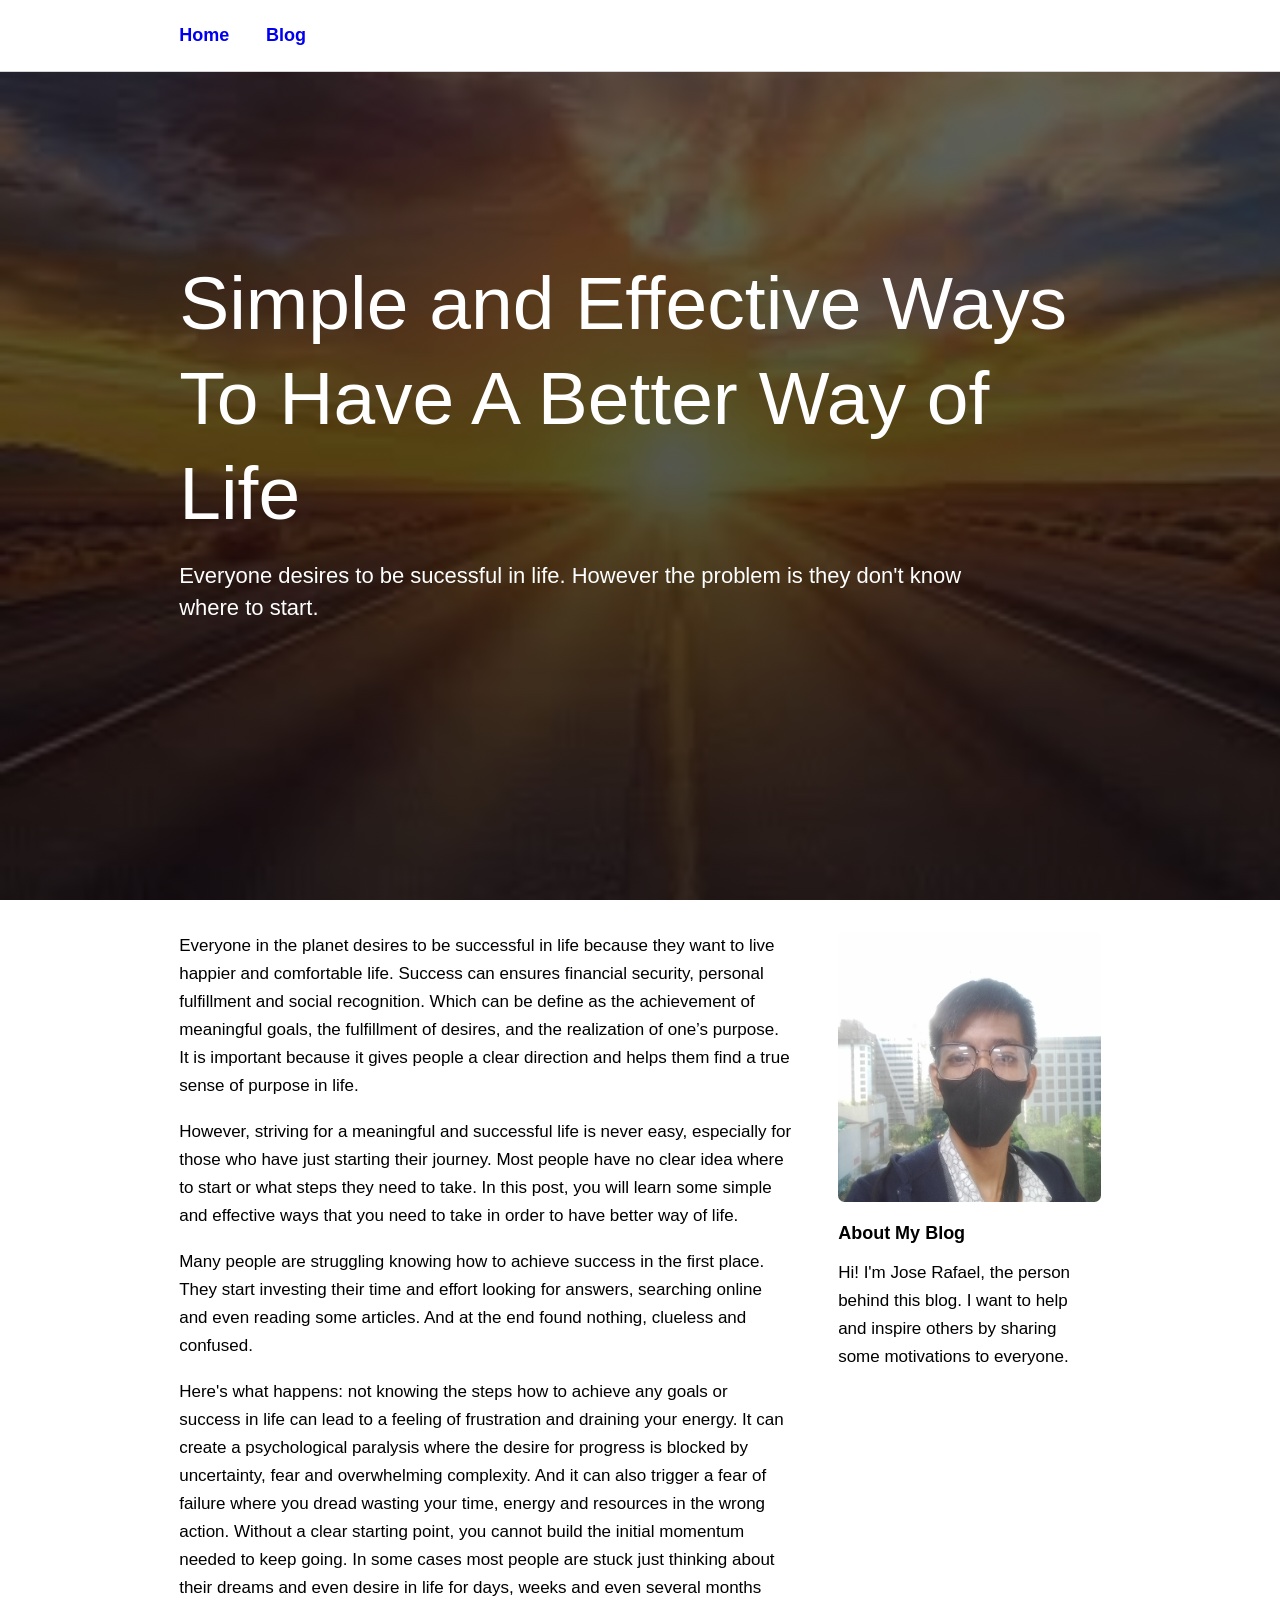
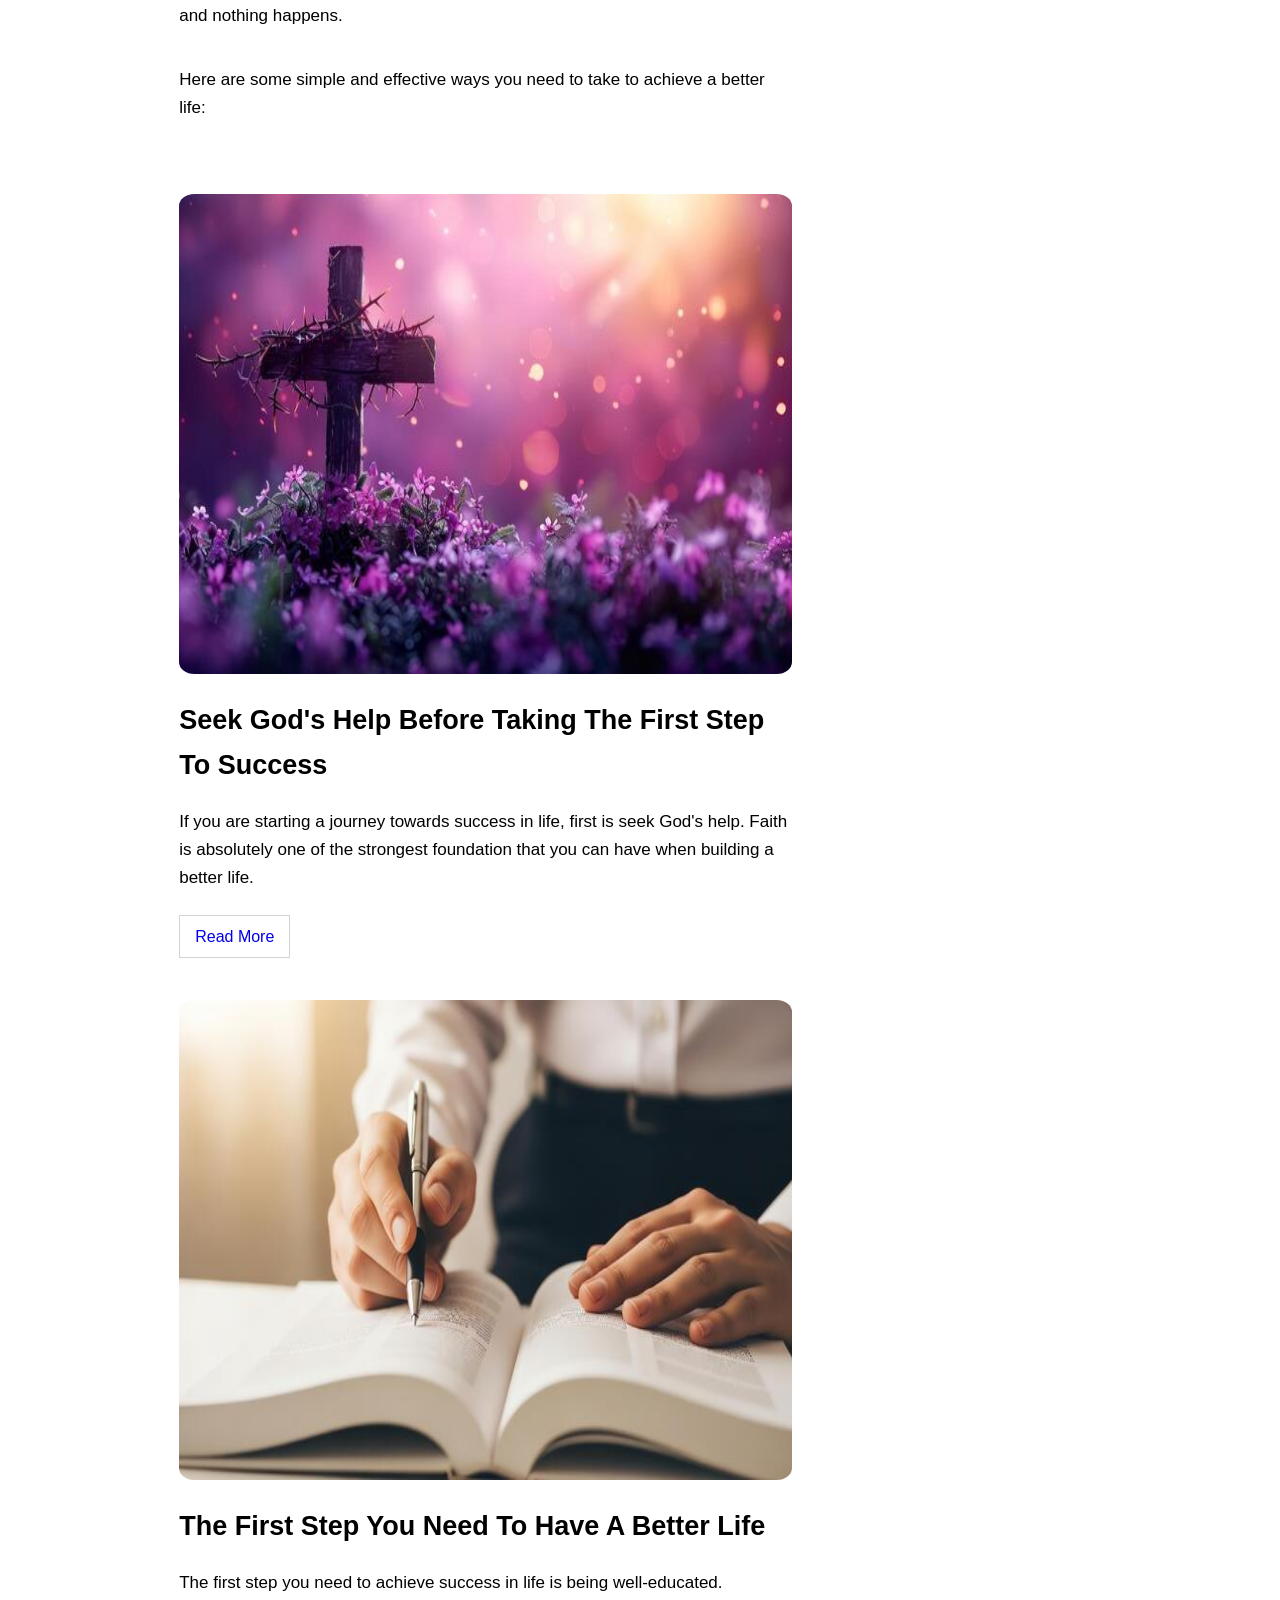
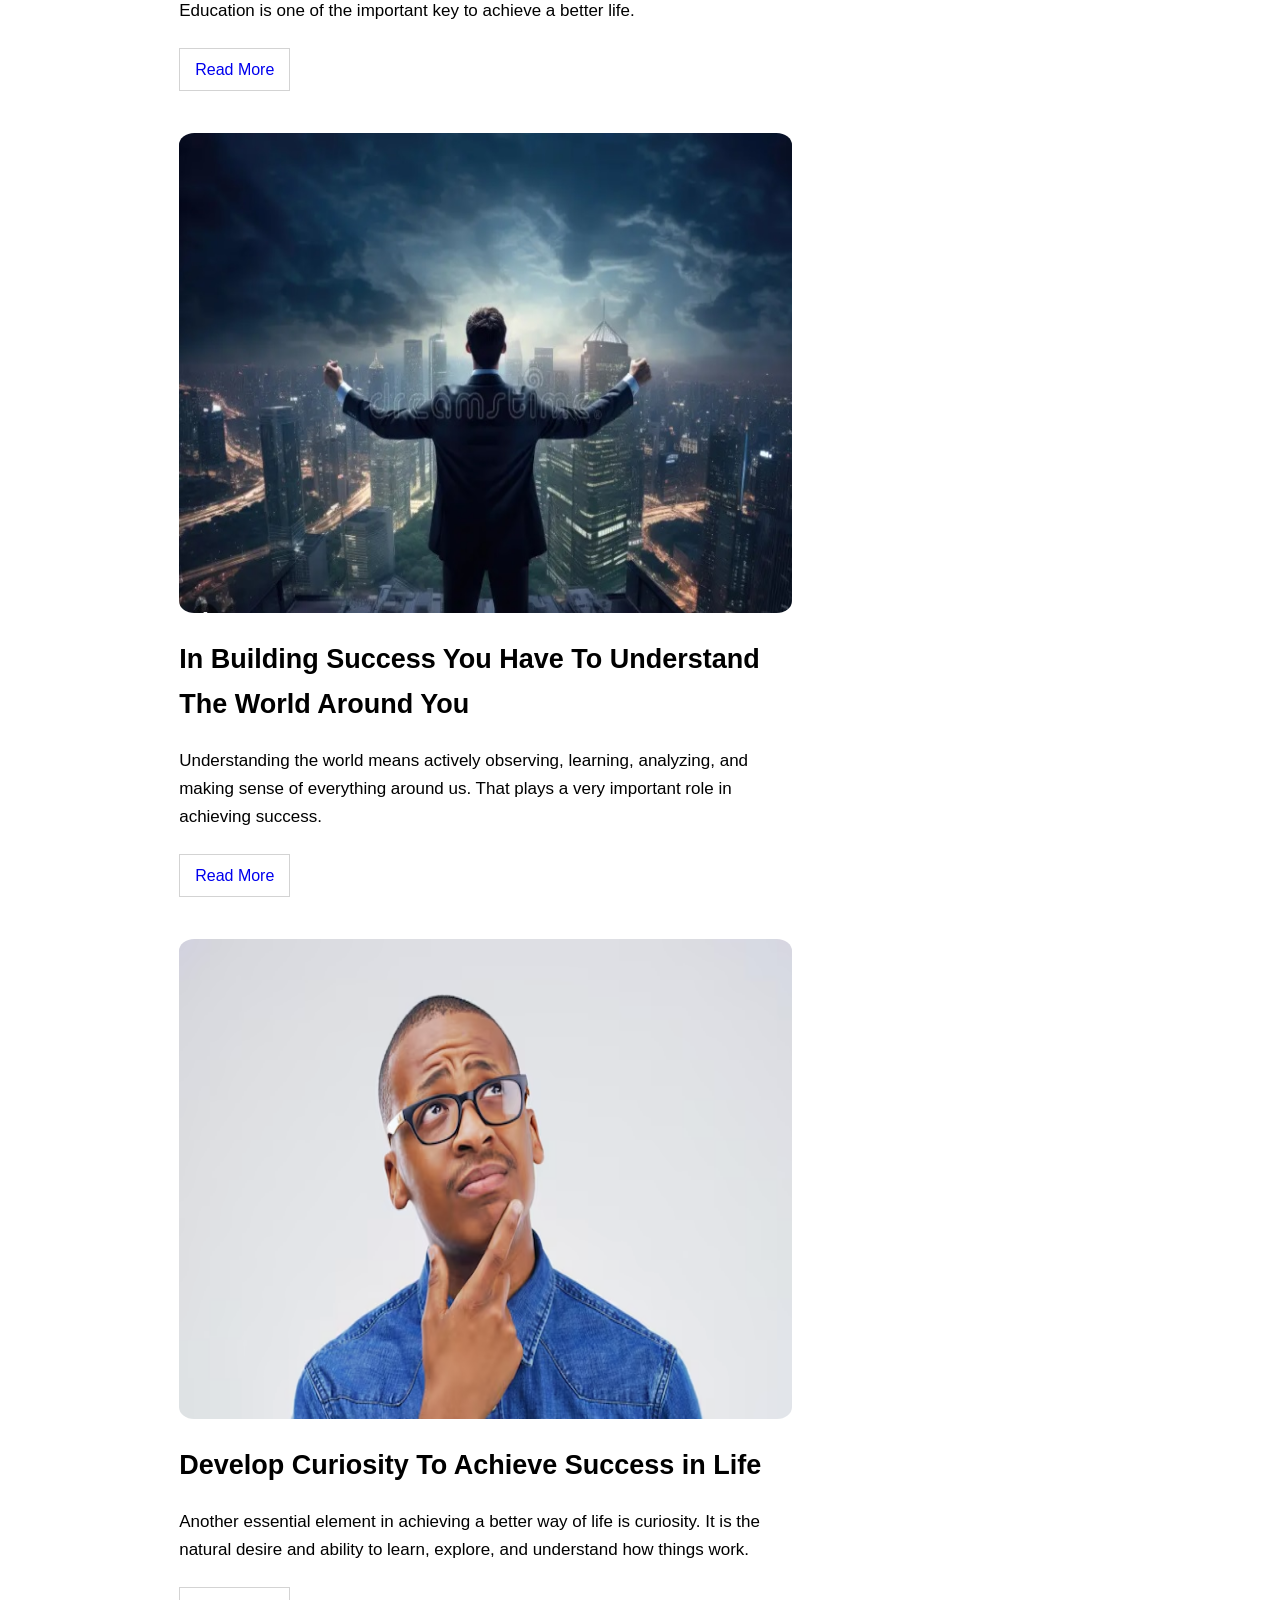
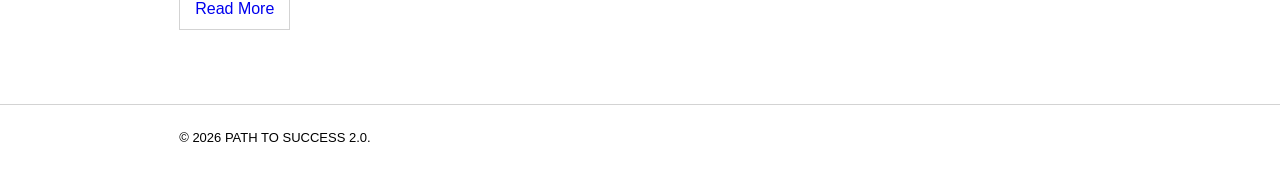
==== index.html @ b918f775 "Add files via upload" ====
<!DOCTYPE html>
<html>
<head>
	<meta charset="utf-8">
	<meta name="viewport" content="width=device-width, initial-scale=1">
	<title>Simple and Effective Ways To Have A Better Way of Life</title>
	<link rel="stylesheet" type="text/css" href="style1.css">
	<link rel="icon" type="image/x-icon" href="favicon.ico">
</head>
<body>
	<header id="home">
		<nav>
			<div class="topnav">
				<div class="nav-section">
					<a href="#home">Home</a>
					<a href="#blog">Blog</a>
				</div>
			</div>
		</nav>

		<div class="banner">
			<div class="main-headings">
				<div class="text-box">
					<h1>Simple and Effective Ways To Have A Better Way of Life</h1>
						<p>Everyone desires to be sucessful in life. However the problem is they don't know <br> where to start.</p>
				</div>
			</div>
		</div>
	</header>

	<div class="container-1">
		<div class="columns">
			<div class="main" id="blog">
				<p>Everyone in the planet desires to be successful in life because they want to live happier and comfortable life. Success can ensures financial security, personal fulfillment and social recognition. Which can be define as the achievement of meaningful goals, the fulfillment of desires, and the realization of one’s purpose. It is important because it gives people a clear direction and helps them find a true sense of purpose in life.</p>

				<br>

				<p>However, striving for a meaningful and successful life is never easy, especially for those who have just starting their journey. Most people have no clear idea where to start or what steps they need to take. In this post, you will learn some simple and effective ways that you need to take in order to have better way of life.</p>

				<br>

				<p>Many people are struggling knowing how to achieve success in the first place. They start investing their time and effort looking for answers, searching online and even reading some articles. And at the end found nothing, clueless and confused.</p>

				<br>

				<p>Here's what happens: not knowing the steps how to achieve any goals or success in life can lead to a feeling of frustration and draining your energy. It can create a psychological paralysis where the desire for progress is blocked by uncertainty, fear and overwhelming complexity. And it can also trigger a fear of failure where you dread wasting your time, energy and resources in the wrong action. Without a clear starting point, you cannot build the initial momentum needed to keep going. In some cases most people are stuck just thinking about their dreams and even desire in life for days, weeks and even several months and nothing happens.</p><br>

				<br>

				<p>Here are some simple and effective ways you need to take to achieve a better life:</p>

					<br><br><br><br>

				<img src="faith7.png" id="seek-gods-help-before-taking-the-first-step-to-success">
					<h2>Seek God's Help Before Taking The First Step To Success</h2>
						<p>If you are starting a journey towards success in life, first is seek God's help. Faith is absolutely one of the strongest foundation that you can have when building a better life.</p><br><br>
							<a href="seek-gods-help-before-taking-the-first-step-to-success.html" target="_blank">Read More</a>

						<br><br><br><br>

				<img src="student-studying.jpg" id="the-first-step-you-need-to-have-a-better-life">
					<h2>The First Step You Need To Have A Better Life</h2>	
						<p>The first step you need to achieve success in life is being well-educated. Education is one of the important key to achieve a better life.</p><br><br>
							<a href="the-first-step-you-need-to-have-a-better-life.html" target="_blank">Read More</a>

						<br><br><br><br>

				<img src="successful-man-looking-at-the-city.jpg" id="in-building-success-you-have-to-understand-the-world-around-you">
					<h2>In Building Success You Have To Understand The World Around You</h2>	
						<p>Understanding the world means actively observing, learning, analyzing, and making sense of everything around us. That plays a very important role in achieving success.</p><br><br>
							<a href="in-building-success-you-have-to-understand-the-world-around-you.html" target="_blank">Read More</a>

						<br><br><br><br>

				<img src="curious-man1.png" id="develop-curiosity-to-achieve-success-in-life">
					<h2>Develop Curiosity To Achieve Success in Life</h2>	
						<p>Another essential element in achieving a better way of life is curiosity. It is the natural desire and ability to learn, explore, and understand how things work.</p><br><br>
							<a href="develop-curiosity-to-achieve-success-in-life.html" target="_blank">Read More</a>

						<br><br><br><br>
			</div>

			<div class="aside">
				<img src="myphoto.jpg">
					<h2>About My Blog</h2>
						<p>Hi! I'm Jose Rafael, the person behind this blog. I want to help and inspire others by sharing some motivations to everyone.</p>
			</div>
		</div>
	</div>

	<footer>
		<div class="copyrights">
			<div class="text-box">
				<p><p>&copy; 2026 PATH TO SUCCESS 2.0.</p></p>
			</div>
		</div>
	</footer>
</body>
</html>
---- style1.css ----
*{
	margin: 0;
	padding: 0;
	box-sizing: border-box;
	font-family: Arial, Helvetica, sans-serif;
}




#home{
	height: 100vh;
	background-image: linear-gradient(rgba(4, 9, 15, 0.6), rgba(4, 9, 15, 0.75)), url(road-to-success.jpg);
	background-repeat: no-repeat;
	background-size: cover;
}
#home nav{
	padding: 25px 0px;
	border-bottom: 1px solid lightgray;
	background-color: #ffffff;
} 
#home nav .topnav{
	margin: 0px 10%;
}
#home nav .topnav .nav-section{
	padding: 0px 5%;
}
#home nav .topnav .nav-section a{
	font-weight: 600;
	margin-right: 3.5%;
	font-size: 18px;
	text-decoration: none;
}


#home .banner{
	margin: 0px 10%;
}
#home .banner .main-headings{
	padding: 0px 5%;
}
#home .banner .main-headings .text-box{
	margin-top: 20%;
}
#home .banner .main-headings .text-box h1{
	font-size: 75px;
	font-weight: 500;
	line-height: 95px;
	color: #ffffff;
}
#home .banner .main-headings .text-box p{
	color: #ffffff;
	font-size: 22px;
	margin-top: 2%;
	line-height: 32px;
}





.container-1{
	margin: 2.5% 10%;
}
.container-1 .columns{
	padding: 0px 5%;
	display: flex;
}
.container-1 .columns .main{
	width: 70%;
}
.container-1 .columns .main img{
	width: 100%;
	height: 480px;
	border-radius: 2.5%;
}
.container-1 .columns .main h2{
	font-size: 27px;
	margin: 20px 0px;
	line-height: 45px;
}
.container-1 .columns .main p{
	font-size: 17px;
	line-height: 28px;
}
.container-1 .columns .main a{
	padding: 12px 15px;
	border: 1px solid lightgray;
	text-decoration: none;
}


.container-1 .columns .aside{
	width: 30%;
	margin-left: 5%;
}
.container-1 .columns .aside img{
	width: 100%;
	height: 270px;
	border-radius: 2.5%;
}
.container-1 .columns .aside h2{
	font-size: 18px;
	margin-top: 17px;
}
.container-1 .columns .aside p{
	font-size: 17px;
	line-height: 28px;
	margin: 15px 0px;
}





footer{
	padding: 25px 0px;
	border-top: 1px solid lightgray;
}
footer .copyrights{
	margin: 0px 10%;
}
footer .copyrights .text-box{
	padding: 0px 5%;
}
footer .copyrights .text-box p{
	font-size: 13px;
}







/* For mobile device with a screen of 360px and 430px */
@media screen and (min-width: 360px) and (max-width: 430px){
	#home{
		background-position: center;
	}
	#home nav{
		padding: 20px 0px;
	} 
	#home nav .topnav{
		margin: 0px 5%;
	}
	#home nav .topnav .nav-section{
		padding: 0px 0%;
	}
	#home nav .topnav .nav-section a{
		margin-right: 7%;
		font-size: 2vh;
	}



	#home .banner{
		margin: 0px 5%;
	}
	#home .banner .main-headings{
		padding: 0px 0%;
	}
	#home .banner .main-headings .text-box{
		margin-top: 30%;
		text-align: center;
	}
	#home .banner .main-headings .text-box h1{
		font-size: 5.75vh;
		line-height: 50px;
	}
	#home .banner .main-headings .text-box p{
		font-size: 2.5vh;
		margin-top: 4%;
	}
	#home .banner .main-headings .text-box p br{
		display: none;
	}
	.container-1 .columns .main a{
		padding: 12px 15px;
		text-decoration: none;
		font-size: 1.9vh;
	}






	.container-1{
		margin: 10% 5%;
	}
	.container-1 .columns{
		padding: 0px 0%;
		flex-direction: column;
	}
	.container-1 .columns .main{
		width: 100%;
	}
	.container-1 .columns .main img{
		height: 250px;
	}
	.container-1 .columns .main h2{
		font-size: 23px;
		margin: 10px 0px;
		line-height: 35px;
	}
	.container-1 .columns .main p{
		font-size: 15px;
		line-height: 25px;
	}


	.container-1 .columns .aside{
		width: 100%;
		margin-left: 0%;
		padding: 10% 0%;
	}
	.container-1 .columns .aside img{
		width: 50%;
		height: 150px;
		border-radius: 50%;
		display: block;
		margin: 0px auto;
	}
	.container-1 .columns .aside h2{
		font-size: 16px;
		text-align: center;
	}
	.container-1 .columns .aside p{
		font-size: 15px;
		line-height: 25px;
		text-align: center;
	}

	footer{
		padding: 25px 0px;
	}
	footer .copyrights{
		margin: 0px 5%;
	}
	footer .copyrights .text-box{
		padding: 0px 0%;
	}
	footer .copyrights .text-box p{
		font-size: 1.5vh;
	}
}


/* For mobile device with a screen of 375px */
@media screen and (min-width: 375px) and (max-width: 430px){
	#home nav .topnav .nav-section a{
		font-size: 1.75;
		margin-right: 8%;
	}


	#home .banner .main-headings .text-box h1{
		font-size: 5.90vh;
		line-height: 60px;
	}
}


/* For mobile device with a screen of 390px */
@media screen and (min-width: 390px) and (max-width: 430px){
	#home nav .topnav .nav-section a{
		font-size: 1.5vh;
		margin-right: 8%;
	}


	#home .banner .main-headings .text-box h1{
		font-size: 5.90vh;
		line-height: 65px;
	}
}



/* For mobile device with a screen of 400px */
@media screen and (min-width: 400px) and (max-width: 430px){
	#home nav .topnav .nav-section a{
		margin-right: 8%;
		font-size: 1.7vh;
	}

	#home .banner .main-headings .text-box h1{
		font-size: 5.90vh;
		line-height: 65px;
	}
}
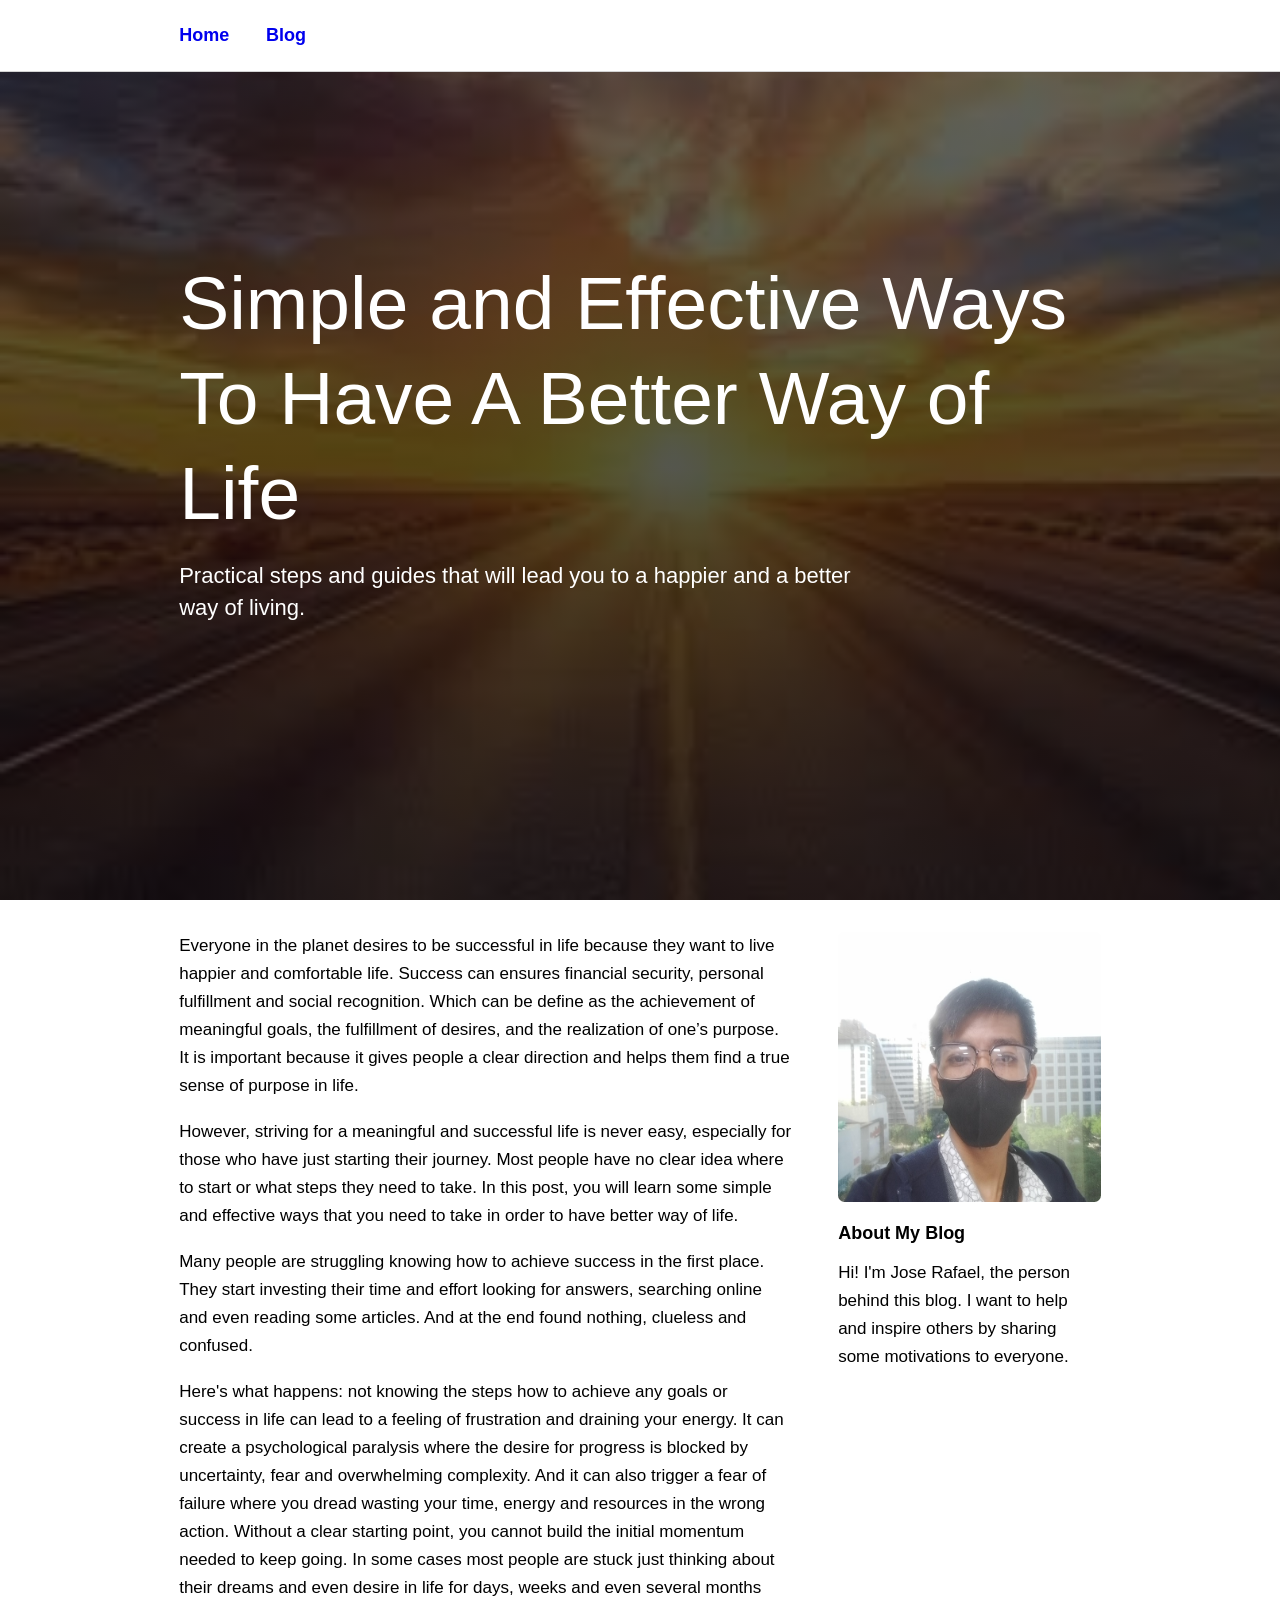
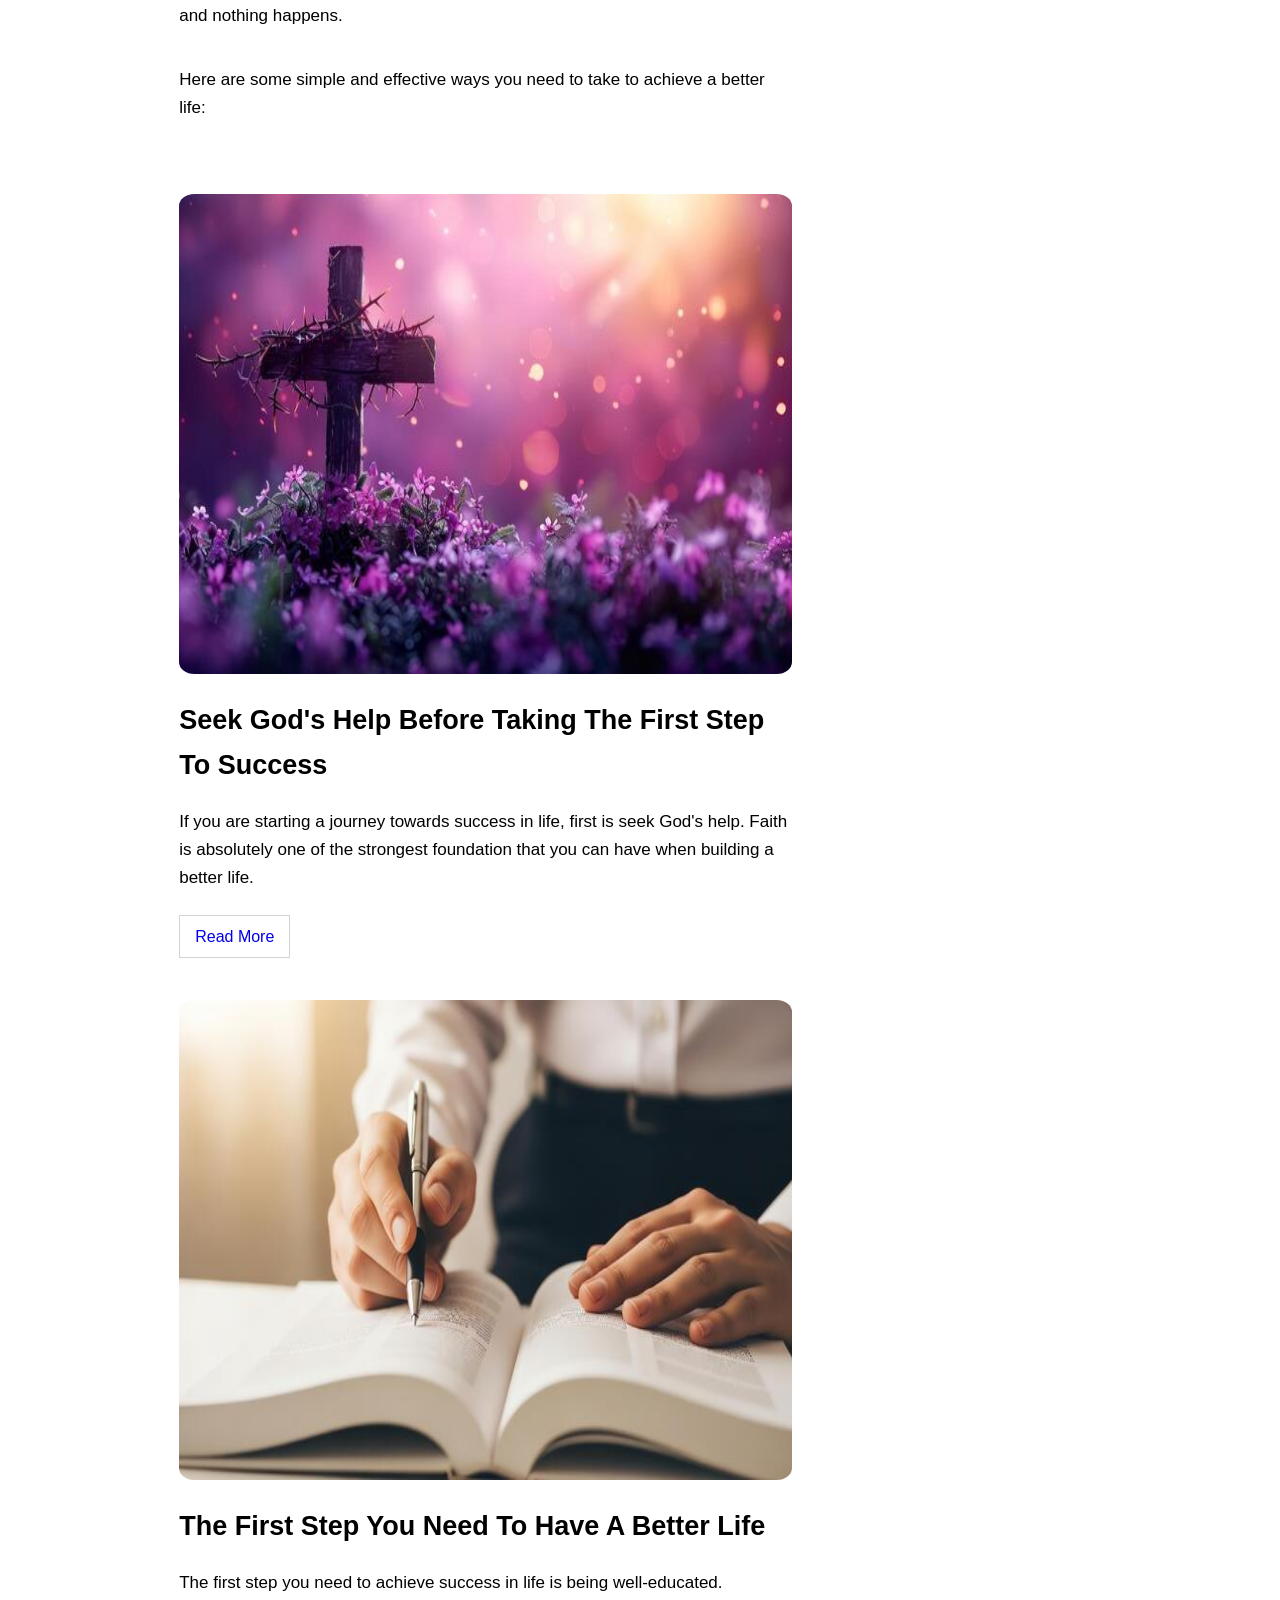
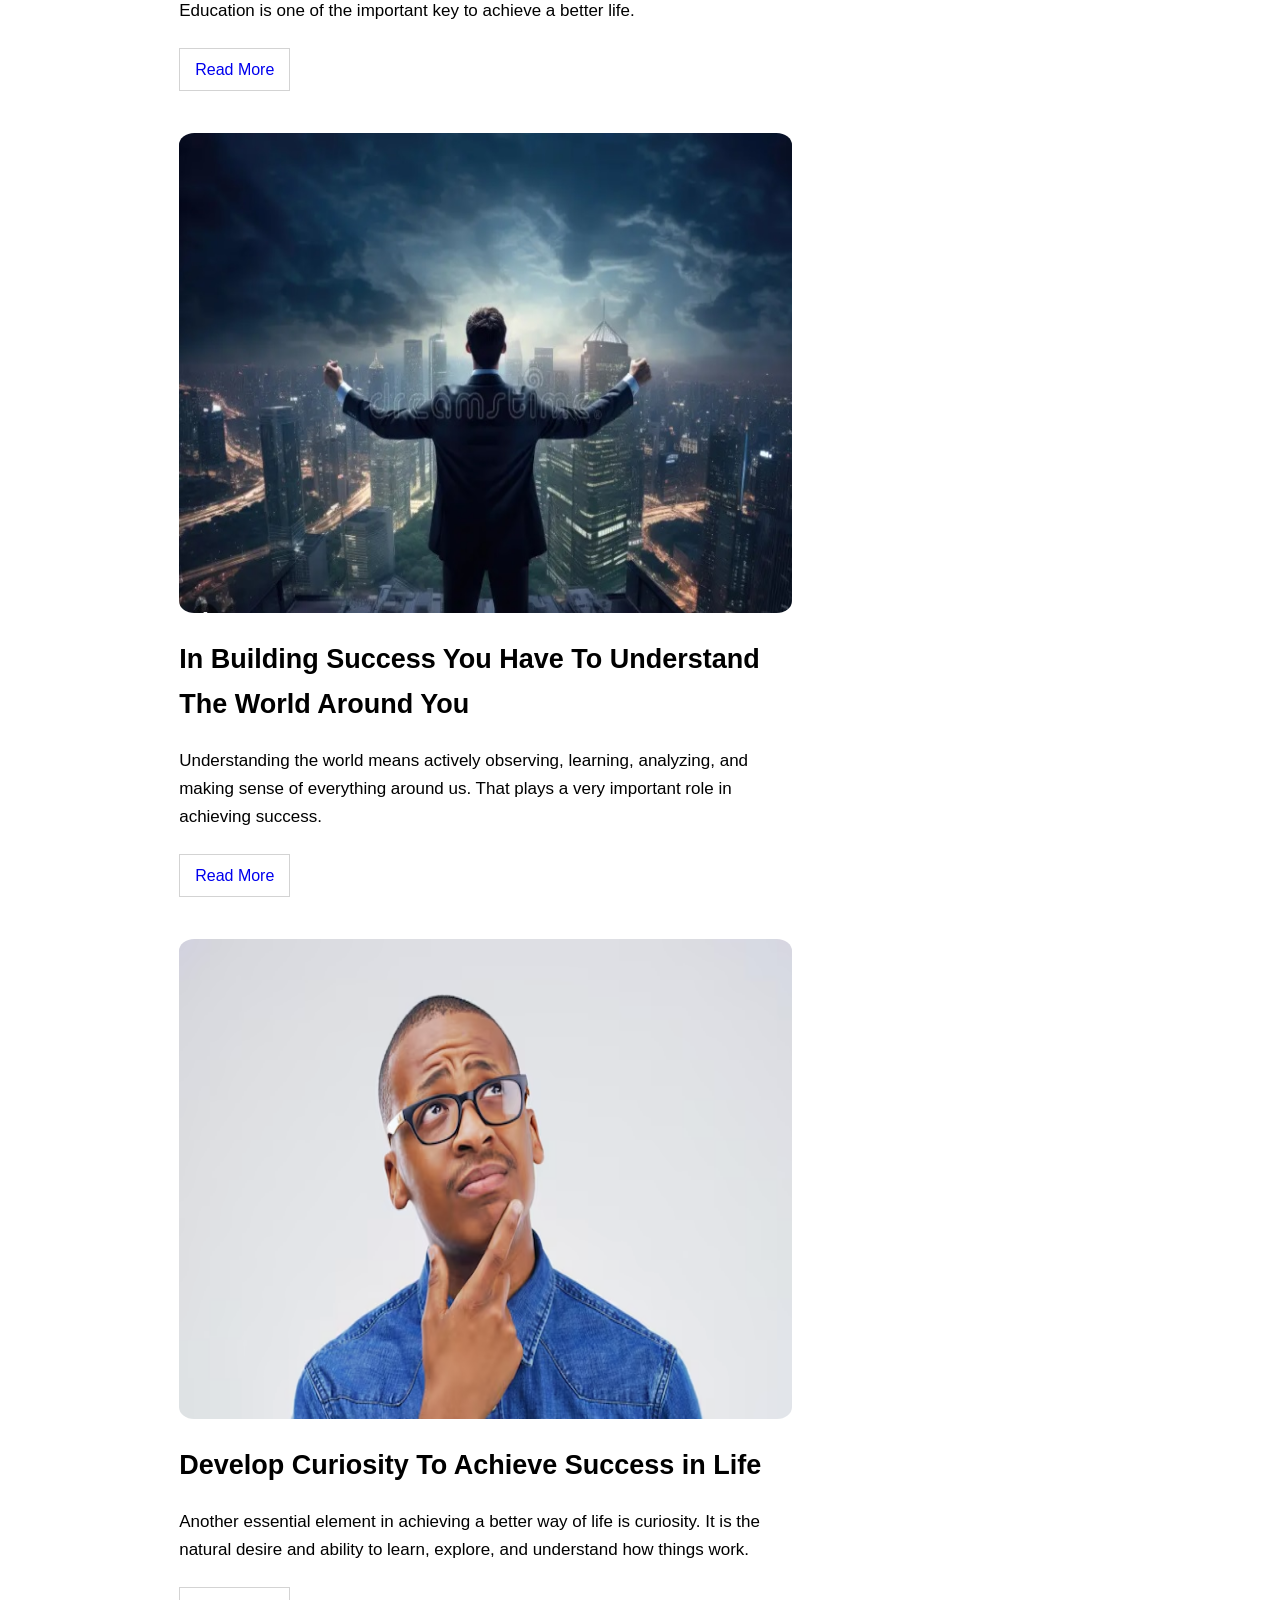
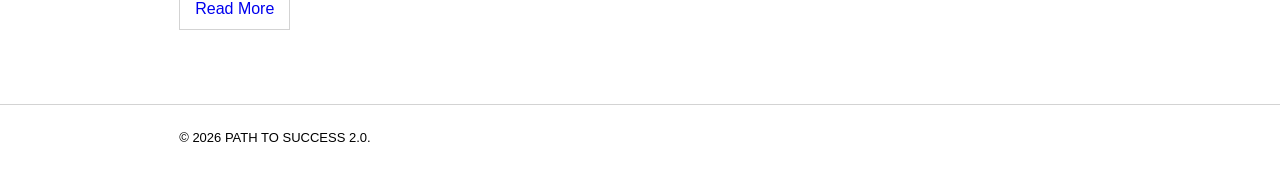
==== commit 2f12d6d2: "Add files via upload" ====
--- a/index.html
+++ b/index.html
@@ -22,7 +22,7 @@
 			<div class="main-headings">
 				<div class="text-box">
 					<h1>Simple and Effective Ways To Have A Better Way of Life</h1>
-						<p>Everyone desires to be sucessful in life. However the problem is they don't know <br> where to start.</p>
+						<p>Practical steps and guides that will lead you to a happier and a better <br> way of living.</p>
 				</div>
 			</div>
 		</div>
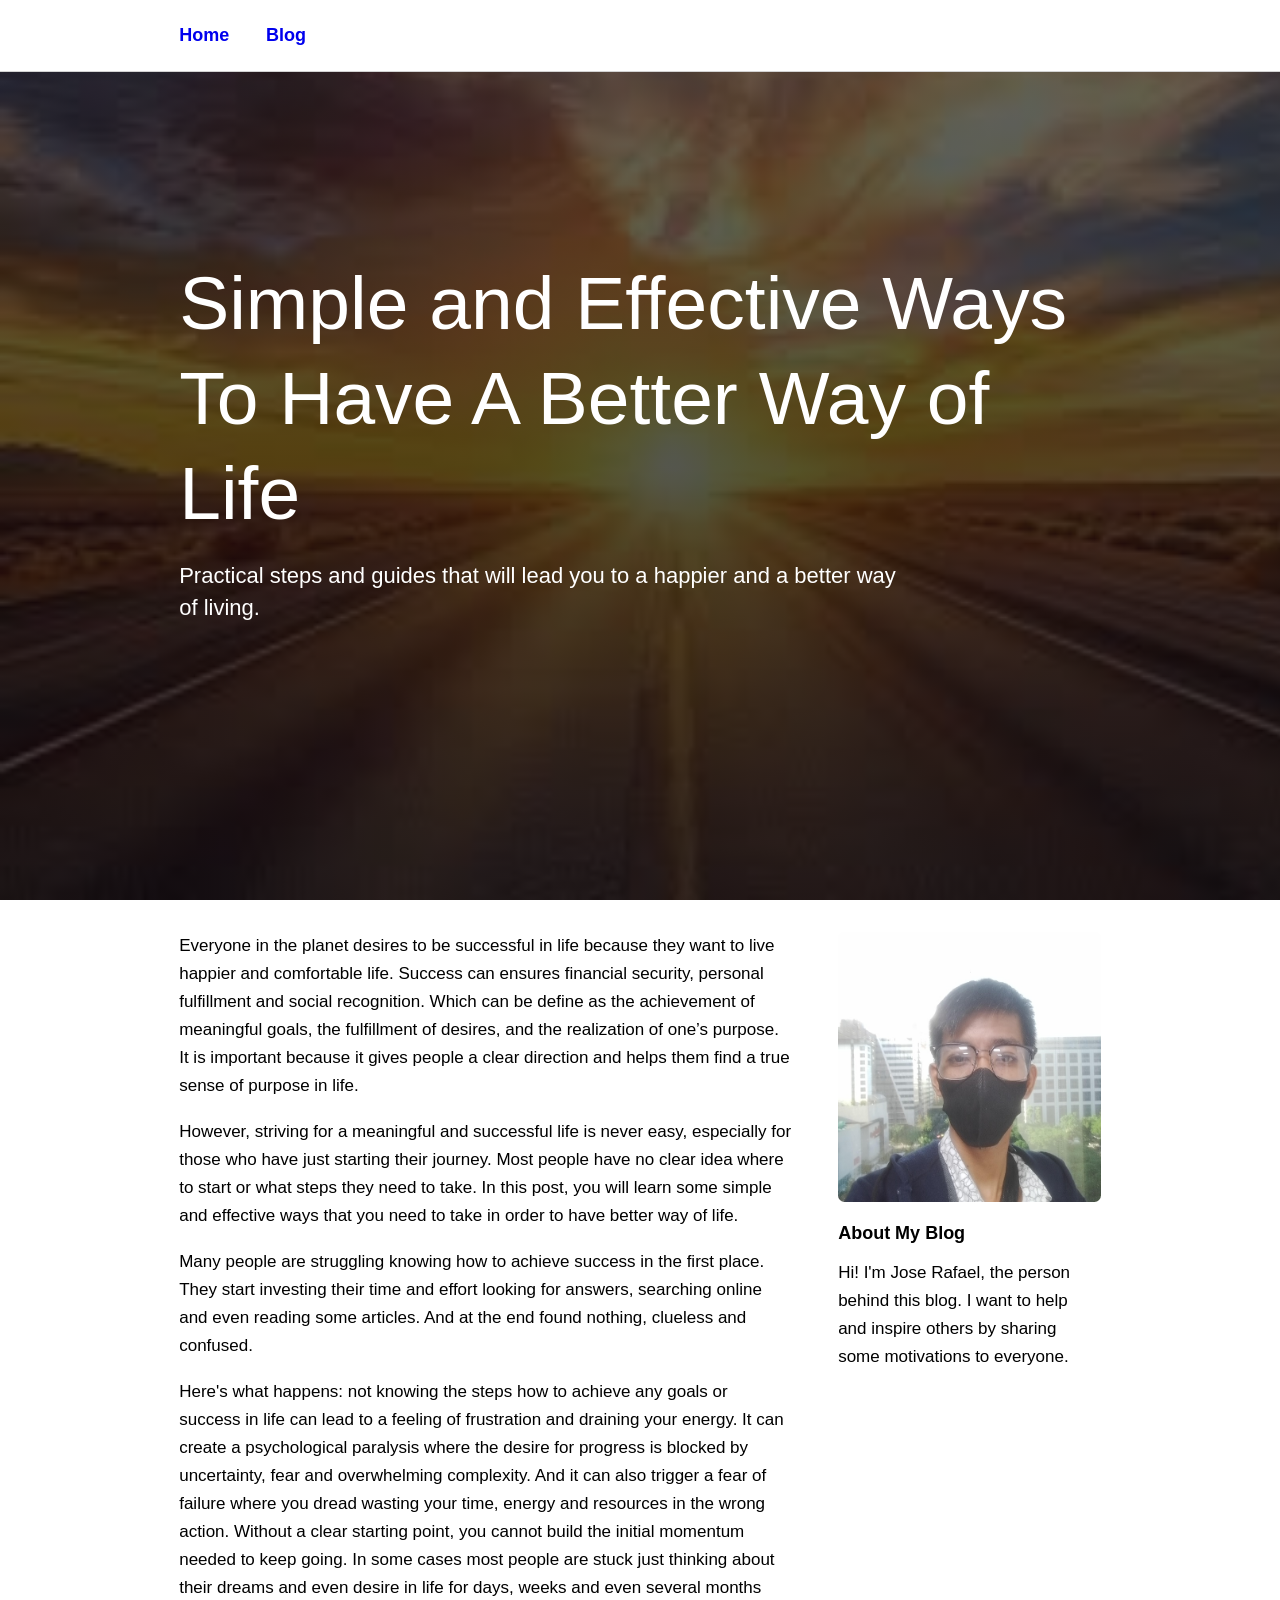
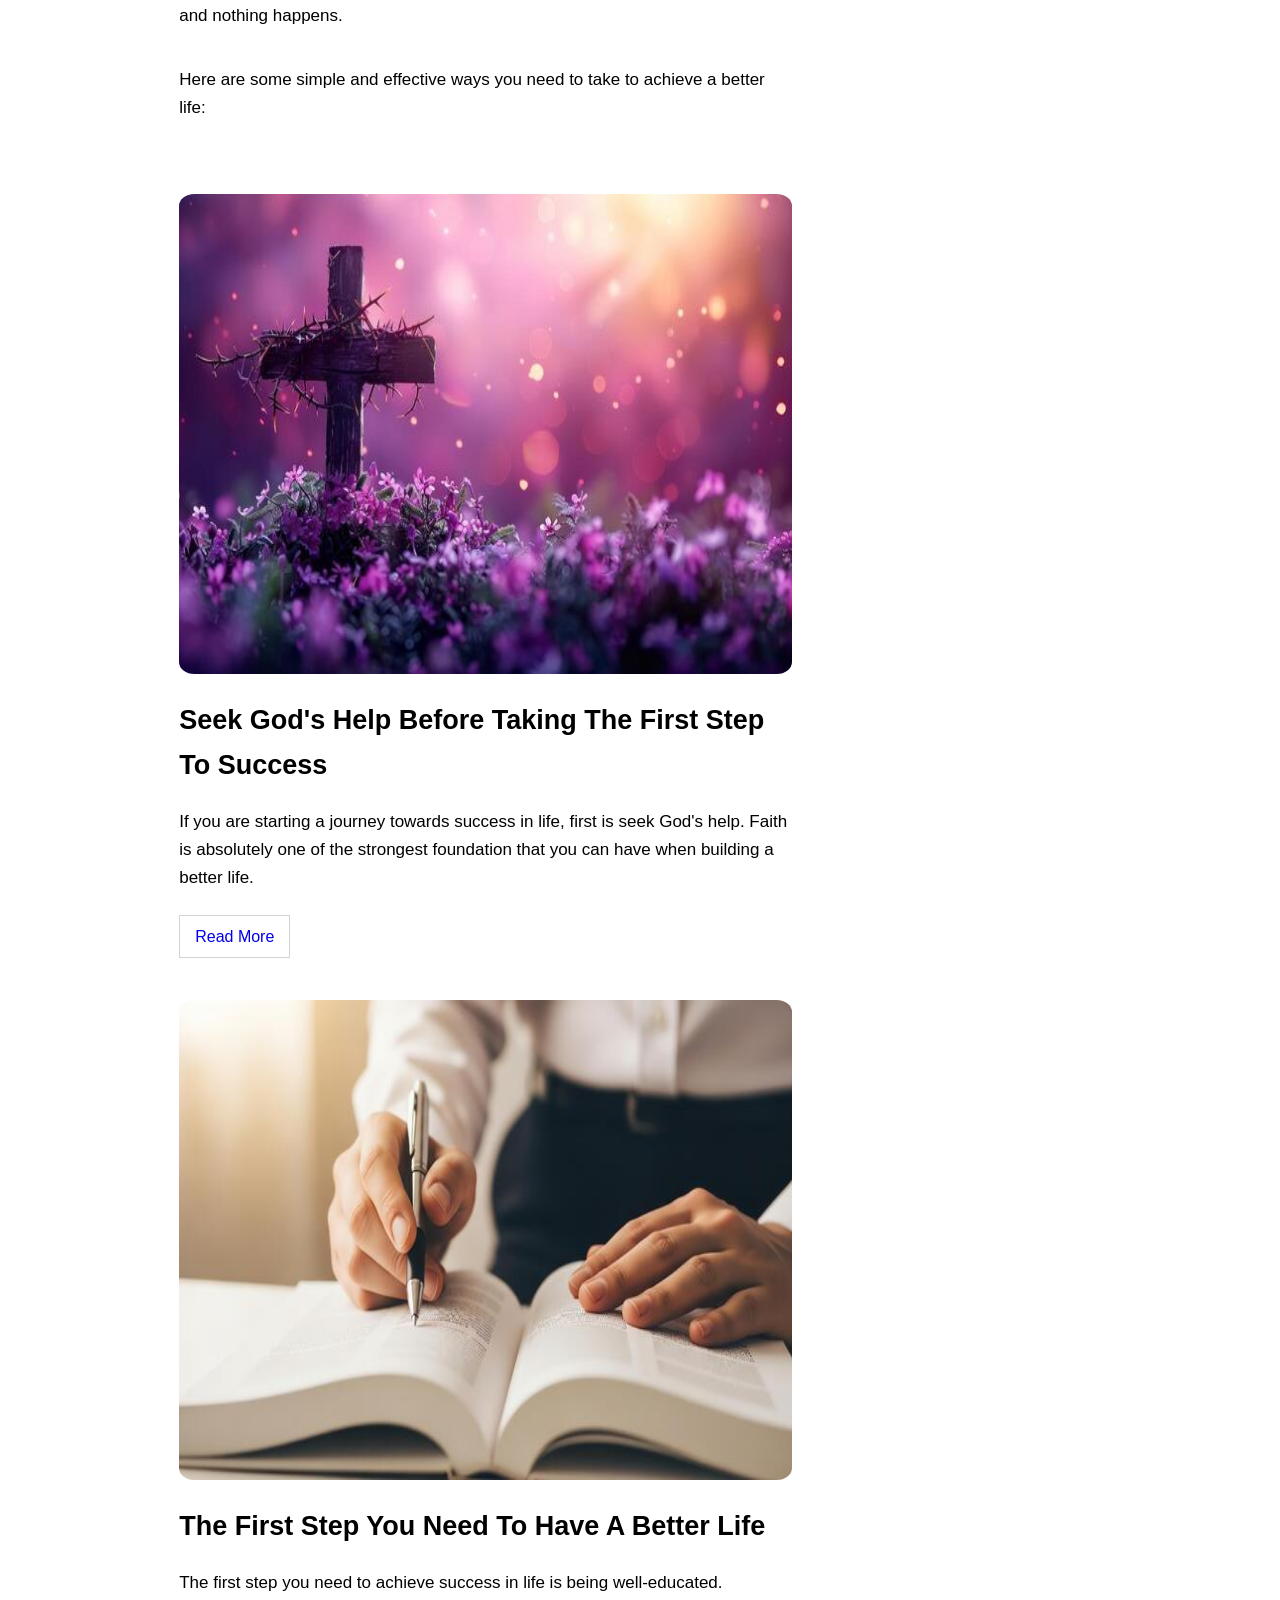
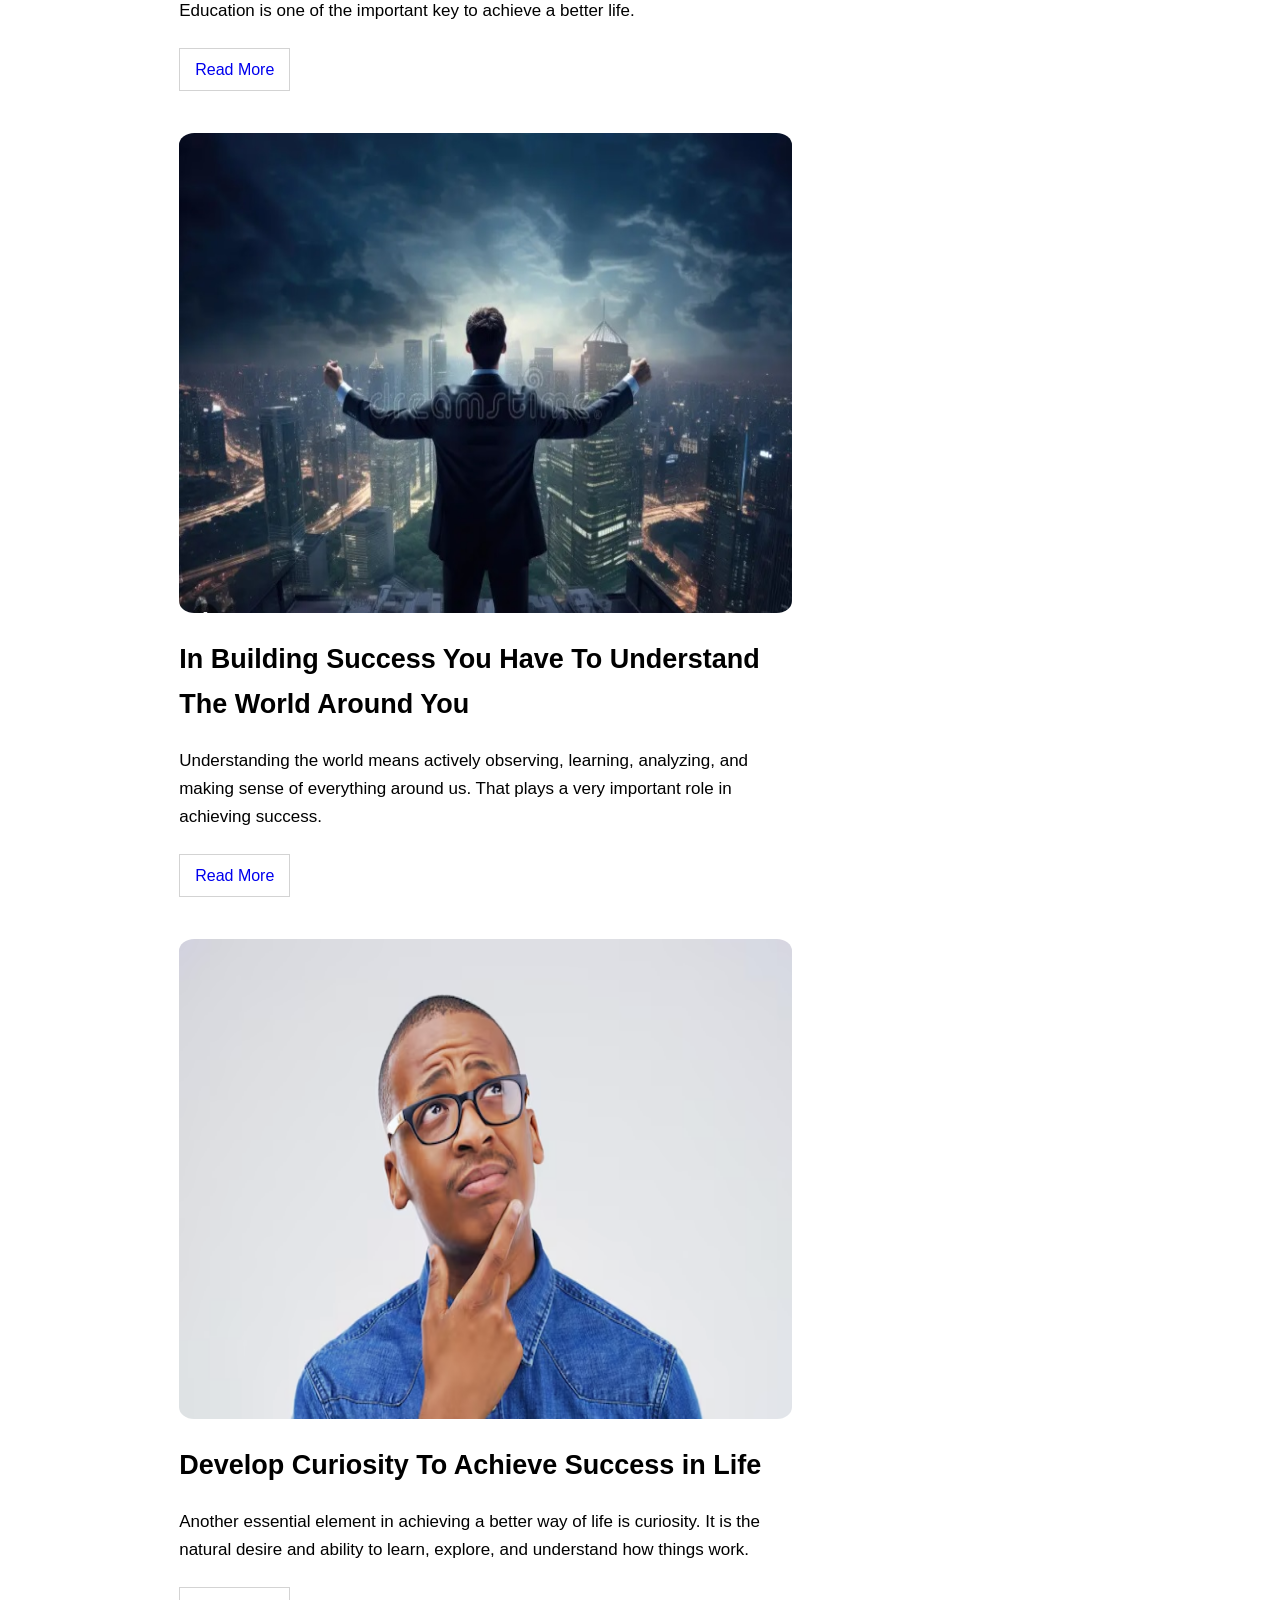
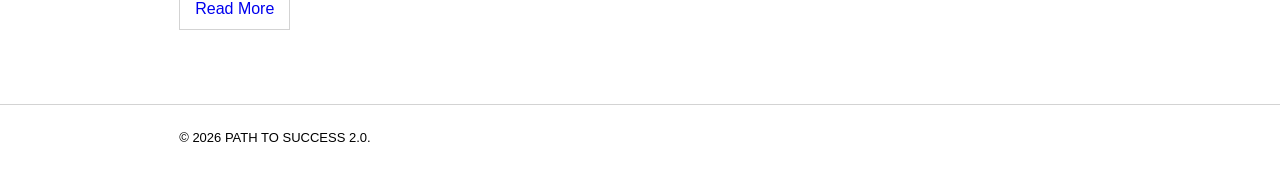
==== commit 7c582d3c: "Add files via upload" ====
--- a/index.html
+++ b/index.html
@@ -22,7 +22,7 @@
 			<div class="main-headings">
 				<div class="text-box">
 					<h1>Simple and Effective Ways To Have A Better Way of Life</h1>
-						<p>Practical steps and guides that will lead you to a happier and a better <br> way of living.</p>
+						<p>Practical steps and guides that will lead you to a happier and a better way <br> of living.</p>
 				</div>
 			</div>
 		</div>
@@ -65,10 +65,10 @@
 
 						<br><br><br><br>
 
-				<img src="successful-man-looking-at-the-city.jpg" id="in-building-success-you-have-to-understand-the-world-around-you">
+				<img src="successful-man-looking-at-the-city.jpg" id="in-terms-of-building-success-you-have-to-understand-the-world-around-you">
 					<h2>In Building Success You Have To Understand The World Around You</h2>	
 						<p>Understanding the world means actively observing, learning, analyzing, and making sense of everything around us. That plays a very important role in achieving success.</p><br><br>
-							<a href="in-building-success-you-have-to-understand-the-world-around-you.html" target="_blank">Read More</a>
+							<a href="in-terms-of-building-success-you-have-to-understand-the-world-around-you.html" target="_blank">Read More</a>
 
 						<br><br><br><br>
 
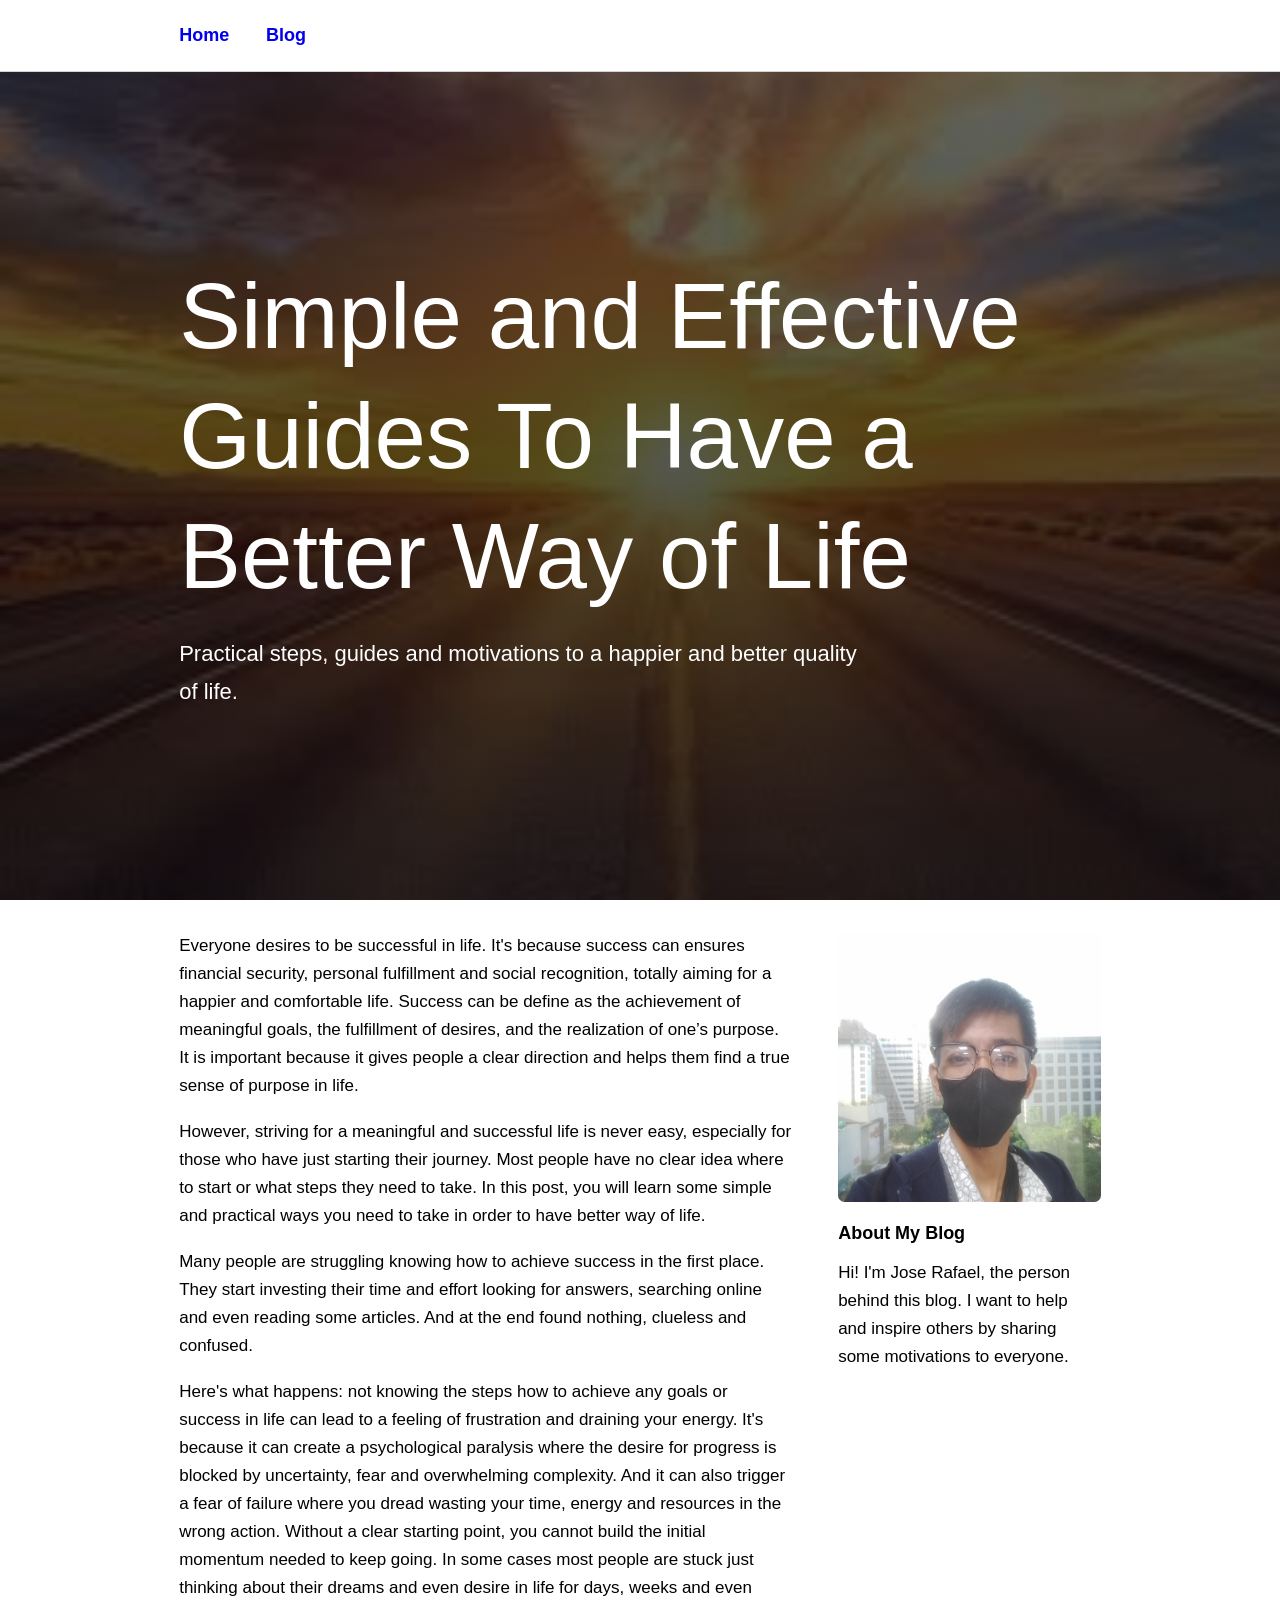
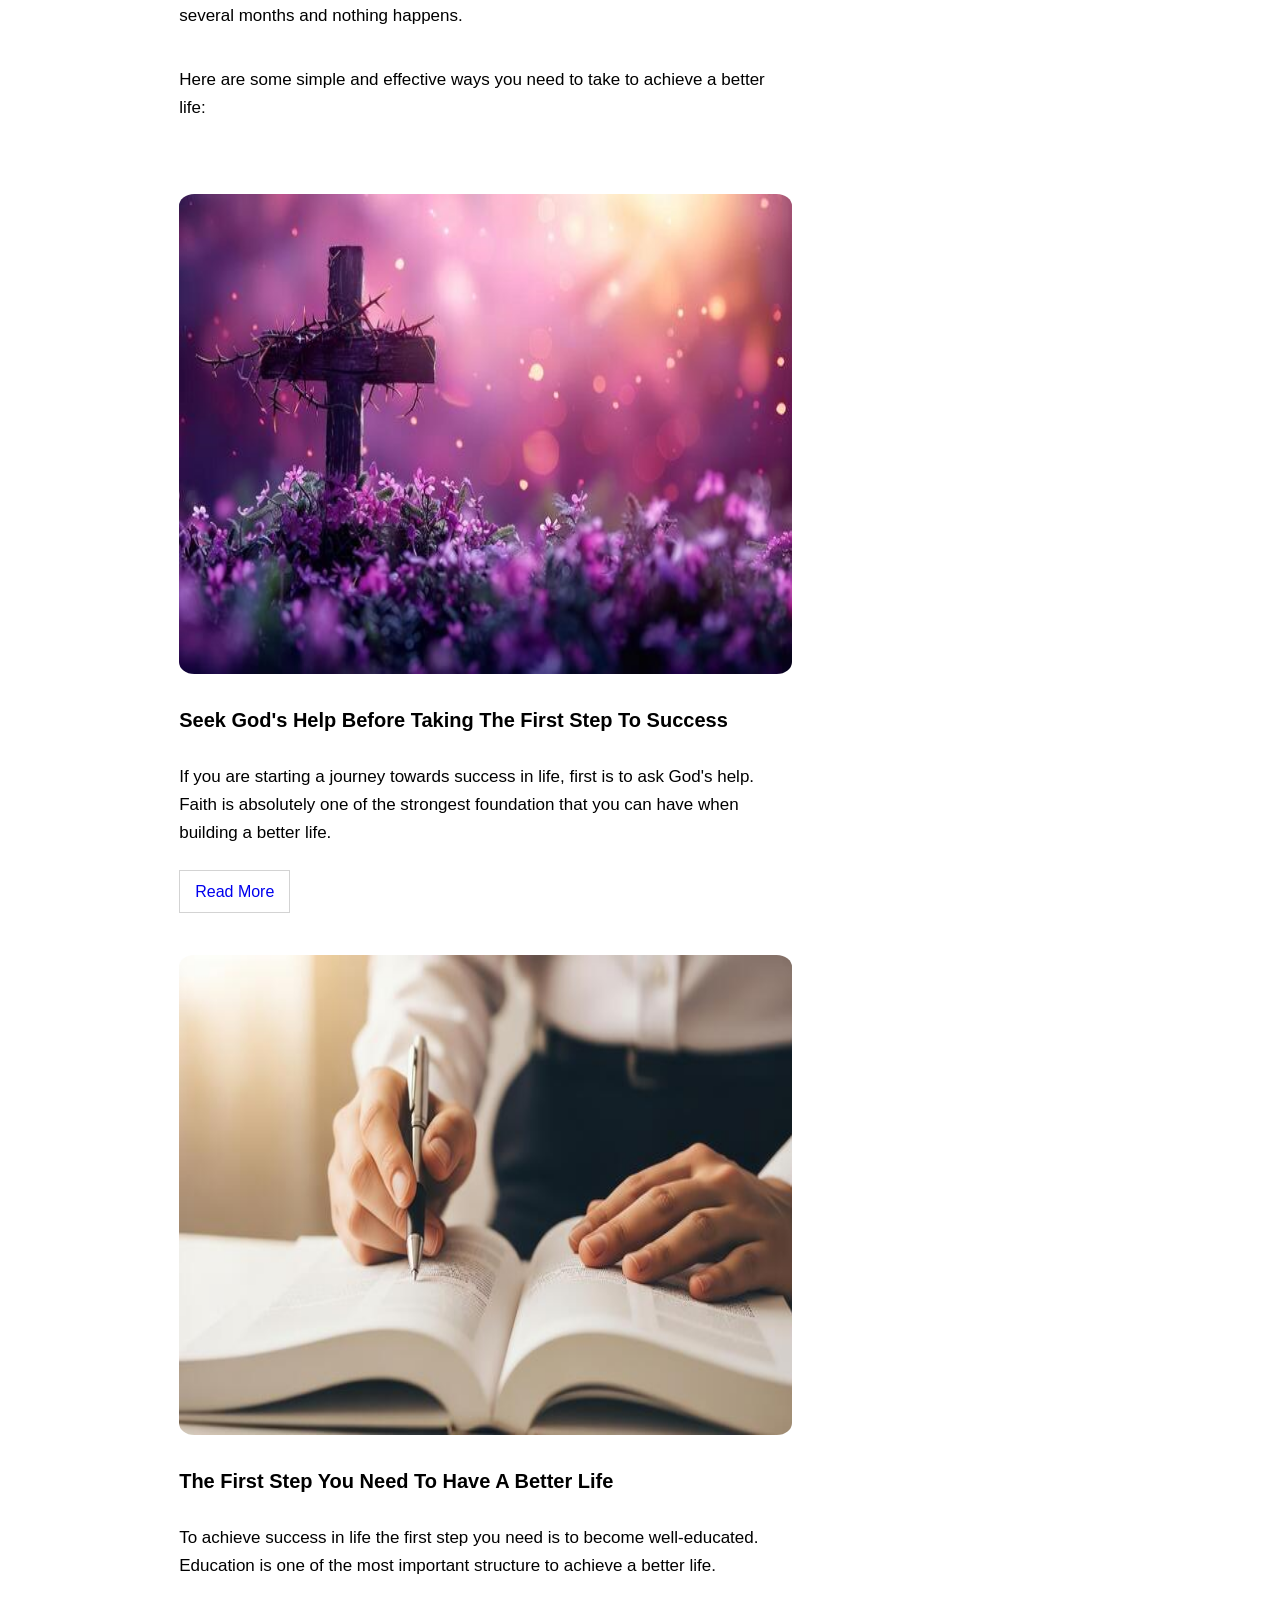
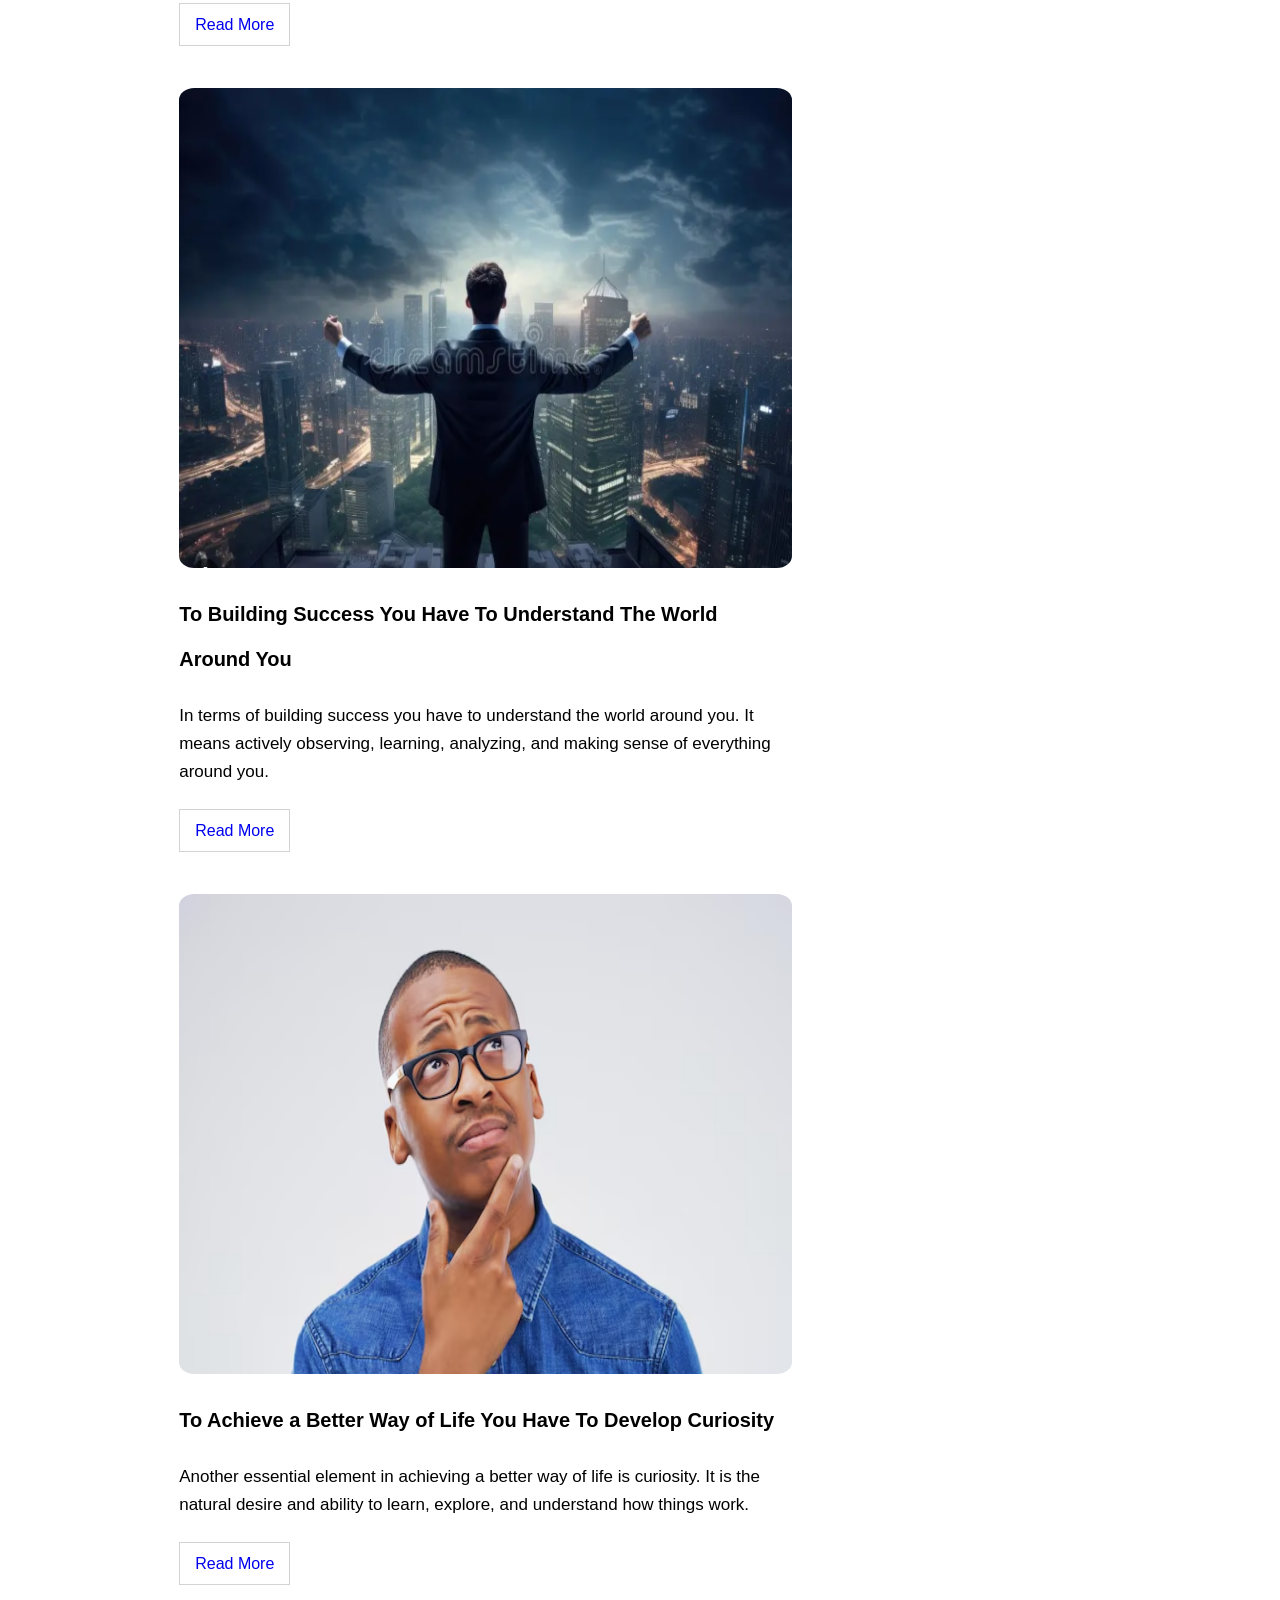
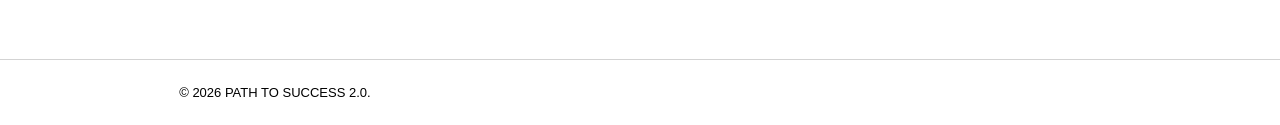
==== commit a76b6350: "Add files via upload" ====
--- a/index.html
+++ b/index.html
@@ -21,8 +21,8 @@
 		<div class="banner">
 			<div class="main-headings">
 				<div class="text-box">
-					<h1>Simple and Effective Ways To Have A Better Way of Life</h1>
-						<p>Practical steps and guides that will lead you to a happier and a better way <br> of living.</p>
+					<h1>Simple and Effective Guides To Have a Better Way of Life</h1>
+						<p>Practical steps, guides and motivations to a happier and better quality <br> of life.</p>
 				</div>
 			</div>
 		</div>
@@ -31,11 +31,11 @@
 	<div class="container-1">
 		<div class="columns">
 			<div class="main" id="blog">
-				<p>Everyone in the planet desires to be successful in life because they want to live happier and comfortable life. Success can ensures financial security, personal fulfillment and social recognition. Which can be define as the achievement of meaningful goals, the fulfillment of desires, and the realization of one’s purpose. It is important because it gives people a clear direction and helps them find a true sense of purpose in life.</p>
+				<p>Everyone desires to be successful in life. It's because success can ensures financial security, personal fulfillment and social recognition, totally aiming for a happier and comfortable life. Success can be define as the achievement of meaningful goals, the fulfillment of desires, and the realization of one’s purpose. It is important because it gives people a clear direction and helps them find a true sense of purpose in life.</p>
 
 				<br>
 
-				<p>However, striving for a meaningful and successful life is never easy, especially for those who have just starting their journey. Most people have no clear idea where to start or what steps they need to take. In this post, you will learn some simple and effective ways that you need to take in order to have better way of life.</p>
+				<p>However, striving for a meaningful and successful life is never easy, especially for those who have just starting their journey. Most people have no clear idea where to start or what steps they need to take. In this post, you will learn some simple and practical ways you need to take in order to have better way of life.</p>
 
 				<br>
 
@@ -43,7 +43,7 @@
 
 				<br>
 
-				<p>Here's what happens: not knowing the steps how to achieve any goals or success in life can lead to a feeling of frustration and draining your energy. It can create a psychological paralysis where the desire for progress is blocked by uncertainty, fear and overwhelming complexity. And it can also trigger a fear of failure where you dread wasting your time, energy and resources in the wrong action. Without a clear starting point, you cannot build the initial momentum needed to keep going. In some cases most people are stuck just thinking about their dreams and even desire in life for days, weeks and even several months and nothing happens.</p><br>
+				<p>Here's what happens: not knowing the steps how to achieve any goals or success in life can lead to a feeling of frustration and draining your energy. It's because it can create a psychological paralysis where the desire for progress is blocked by uncertainty, fear and overwhelming complexity. And it can also trigger a fear of failure where you dread wasting your time, energy and resources in the wrong action. Without a clear starting point, you cannot build the initial momentum needed to keep going. In some cases most people are stuck just thinking about their dreams and even desire in life for days, weeks and even several months and nothing happens.</p><br>
 
 				<br>
 
@@ -53,27 +53,27 @@
 
 				<img src="faith7.png" id="seek-gods-help-before-taking-the-first-step-to-success">
 					<h2>Seek God's Help Before Taking The First Step To Success</h2>
-						<p>If you are starting a journey towards success in life, first is seek God's help. Faith is absolutely one of the strongest foundation that you can have when building a better life.</p><br><br>
+						<p>If you are starting a journey towards success in life, first is to ask God's help. Faith is absolutely one of the strongest foundation that you can have when building a better life.</p><br><br>
 							<a href="seek-gods-help-before-taking-the-first-step-to-success.html" target="_blank">Read More</a>
 
 						<br><br><br><br>
 
 				<img src="student-studying.jpg" id="the-first-step-you-need-to-have-a-better-life">
 					<h2>The First Step You Need To Have A Better Life</h2>	
-						<p>The first step you need to achieve success in life is being well-educated. Education is one of the important key to achieve a better life.</p><br><br>
+						<p>To achieve success in life the first step you need is to become well-educated. Education is one of the most important structure to achieve a better life.</p><br><br>
 							<a href="the-first-step-you-need-to-have-a-better-life.html" target="_blank">Read More</a>
 
 						<br><br><br><br>
 
 				<img src="successful-man-looking-at-the-city.jpg" id="in-terms-of-building-success-you-have-to-understand-the-world-around-you">
-					<h2>In Building Success You Have To Understand The World Around You</h2>	
-						<p>Understanding the world means actively observing, learning, analyzing, and making sense of everything around us. That plays a very important role in achieving success.</p><br><br>
+					<h2>To Building Success You Have To Understand The World Around You</h2>	
+						<p>In terms of building success you have to understand the world around you. It means actively observing, learning, analyzing, and making sense of everything around you.</p><br><br>
 							<a href="in-terms-of-building-success-you-have-to-understand-the-world-around-you.html" target="_blank">Read More</a>
 
 						<br><br><br><br>
 
 				<img src="curious-man1.png" id="develop-curiosity-to-achieve-success-in-life">
-					<h2>Develop Curiosity To Achieve Success in Life</h2>	
+					<h2>To Achieve a Better Way of Life You Have To Develop Curiosity</h2>	
 						<p>Another essential element in achieving a better way of life is curiosity. It is the natural desire and ability to learn, explore, and understand how things work.</p><br><br>
 							<a href="develop-curiosity-to-achieve-success-in-life.html" target="_blank">Read More</a>
 
--- a/style1.css
+++ b/style1.css
@@ -43,16 +43,16 @@
 	margin-top: 20%;
 }
 #home .banner .main-headings .text-box h1{
-	font-size: 75px;
+	font-size: 92.5px;
 	font-weight: 500;
-	line-height: 95px;
+	line-height: 120px;
 	color: #ffffff;
 }
 #home .banner .main-headings .text-box p{
 	color: #ffffff;
 	font-size: 22px;
 	margin-top: 2%;
-	line-height: 32px;
+	line-height: 38px;
 }
 
 
@@ -75,7 +75,7 @@
 	border-radius: 2.5%;
 }
 .container-1 .columns .main h2{
-	font-size: 27px;
+	font-size: 20px;
 	margin: 20px 0px;
 	line-height: 45px;
 }
@@ -148,7 +148,7 @@
 		padding: 0px 0%;
 	}
 	#home nav .topnav .nav-section a{
-		margin-right: 7%;
+		margin-right: 8%;
 		font-size: 2vh;
 	}
 
@@ -161,12 +161,15 @@
 		padding: 0px 0%;
 	}
 	#home .banner .main-headings .text-box{
-		margin-top: 30%;
+		margin-top: 50%;
 		text-align: center;
 	}
 	#home .banner .main-headings .text-box h1{
-		font-size: 5.75vh;
-		line-height: 50px;
+		font-size: 6.5vh;
+		line-height: 70px;
+	}
+	#home .banner .main-headings .text-box h1 br{
+		display: none;
 	}
 	#home .banner .main-headings .text-box p{
 		font-size: 2.5vh;
@@ -255,8 +258,11 @@
 	}
 
 
+	#home .banner .main-headings .text-box{
+		margin-top: 50%;
+	}
 	#home .banner .main-headings .text-box h1{
-		font-size: 5.90vh;
+		font-size: 6.25vh;
 		line-height: 60px;
 	}
 }
@@ -281,23 +287,23 @@
 /* For mobile device with a screen of 400px */
 @media screen and (min-width: 400px) and (max-width: 430px){
 	#home nav .topnav .nav-section a{
-		margin-right: 8%;
+		margin-right: 9%;
 		font-size: 1.7vh;
 	}
 
 	#home .banner .main-headings .text-box h1{
 		font-size: 5.90vh;
-		line-height: 65px;
-	}
-}
-
-
-
-
-
-
-
-
-
-
-
+		line-height: 75px;
+	}
+}
+
+
+
+
+
+
+
+
+
+
+
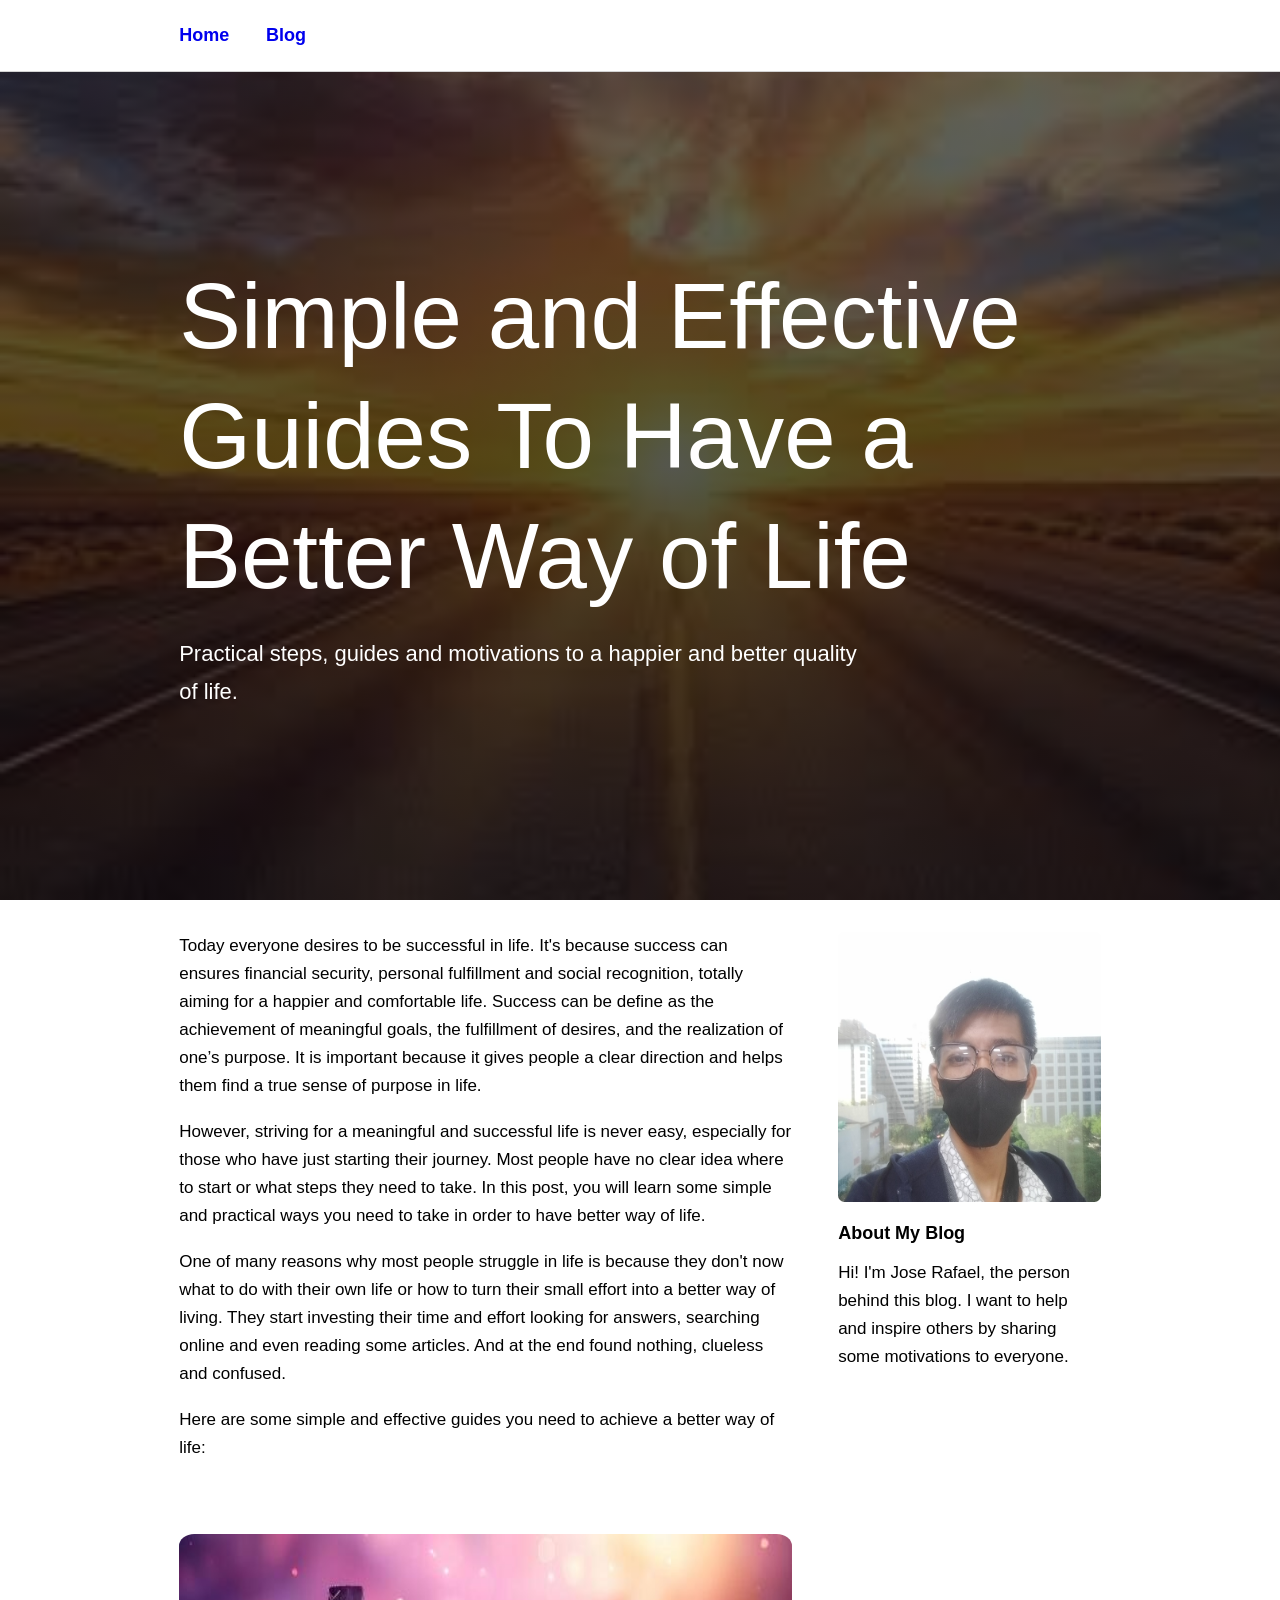
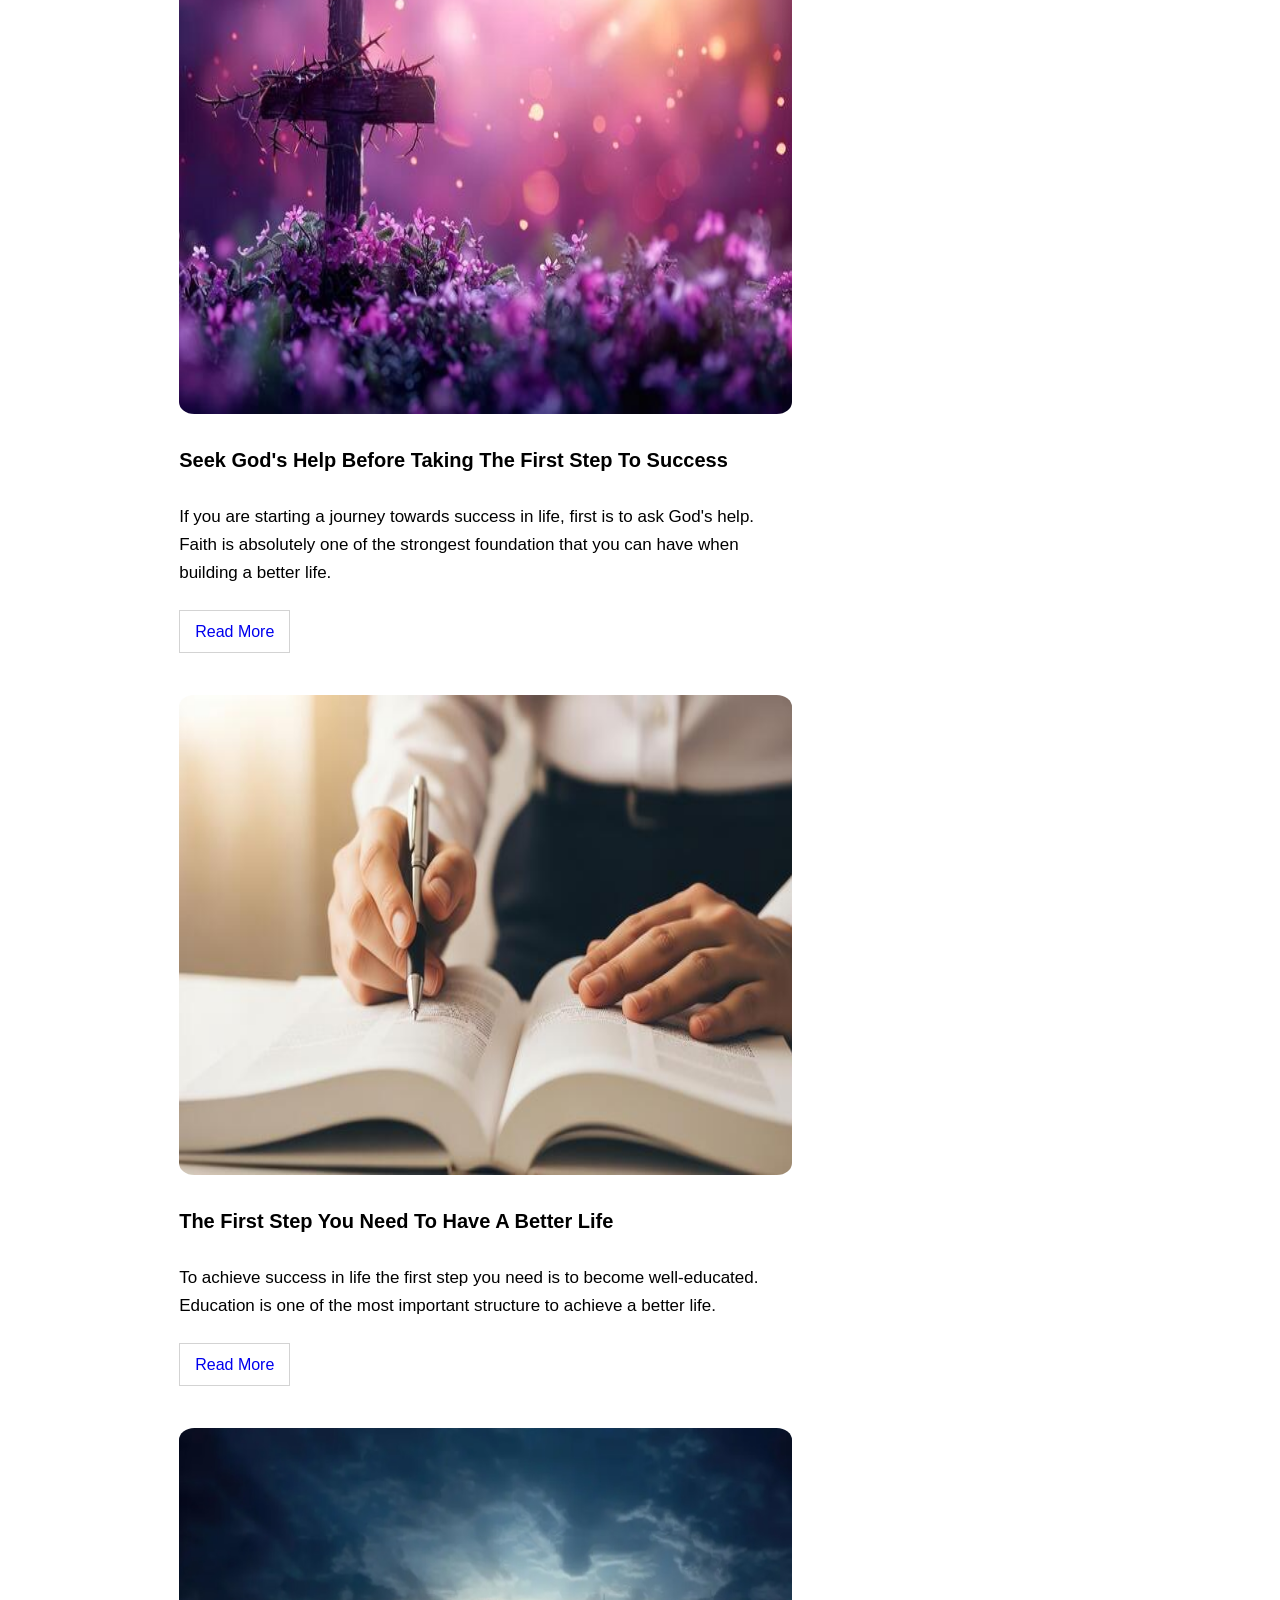
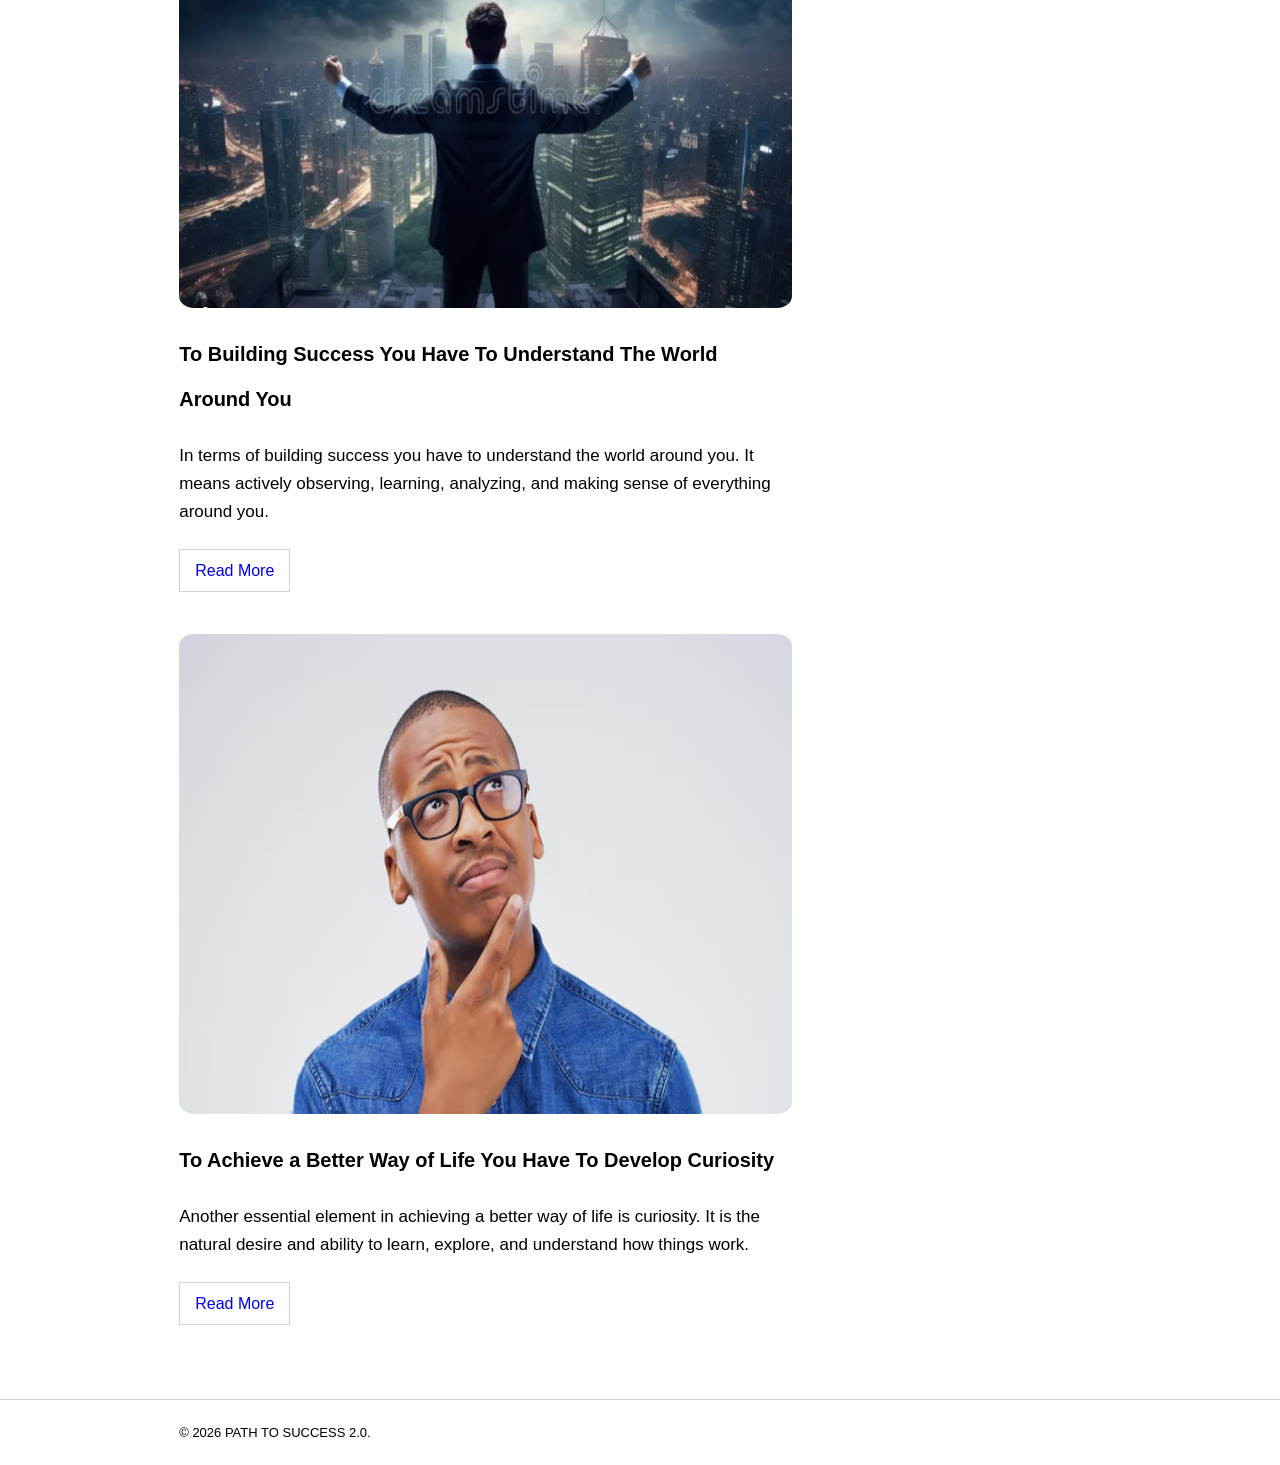
==== commit 27498aa4: "Add files via upload" ====
--- a/index.html
+++ b/index.html
@@ -31,7 +31,7 @@
 	<div class="container-1">
 		<div class="columns">
 			<div class="main" id="blog">
-				<p>Everyone desires to be successful in life. It's because success can ensures financial security, personal fulfillment and social recognition, totally aiming for a happier and comfortable life. Success can be define as the achievement of meaningful goals, the fulfillment of desires, and the realization of one’s purpose. It is important because it gives people a clear direction and helps them find a true sense of purpose in life.</p>
+				<p>Today everyone desires to be successful in life. It's because success can ensures financial security, personal fulfillment and social recognition, totally aiming for a happier and comfortable life. Success can be define as the achievement of meaningful goals, the fulfillment of desires, and the realization of one’s purpose. It is important because it gives people a clear direction and helps them find a true sense of purpose in life.</p>
 
 				<br>
 
@@ -39,15 +39,11 @@
 
 				<br>
 
-				<p>Many people are struggling knowing how to achieve success in the first place. They start investing their time and effort looking for answers, searching online and even reading some articles. And at the end found nothing, clueless and confused.</p>
+				<p>One of many reasons why most people struggle in life is because they don't now what to do with their own life or how to turn their small effort into a better way of living. They start investing their time and effort looking for answers, searching online and even reading some articles. And at the end found nothing, clueless and confused.</p>
 
 				<br>
 
-				<p>Here's what happens: not knowing the steps how to achieve any goals or success in life can lead to a feeling of frustration and draining your energy. It's because it can create a psychological paralysis where the desire for progress is blocked by uncertainty, fear and overwhelming complexity. And it can also trigger a fear of failure where you dread wasting your time, energy and resources in the wrong action. Without a clear starting point, you cannot build the initial momentum needed to keep going. In some cases most people are stuck just thinking about their dreams and even desire in life for days, weeks and even several months and nothing happens.</p><br>
-
-				<br>
-
-				<p>Here are some simple and effective ways you need to take to achieve a better life:</p>
+				<p>Here are some simple and effective guides you need to achieve a better way of life:</p>
 
 					<br><br><br><br>
 
--- a/style1.css
+++ b/style1.css
@@ -161,7 +161,7 @@
 		padding: 0px 0%;
 	}
 	#home .banner .main-headings .text-box{
-		margin-top: 50%;
+		margin-top: 30%;
 		text-align: center;
 	}
 	#home .banner .main-headings .text-box h1{
@@ -219,8 +219,8 @@
 		padding: 10% 0%;
 	}
 	.container-1 .columns .aside img{
-		width: 50%;
-		height: 150px;
+		width: 37.5%;
+		height: 120px;
 		border-radius: 50%;
 		display: block;
 		margin: 0px auto;
@@ -259,7 +259,7 @@
 
 
 	#home .banner .main-headings .text-box{
-		margin-top: 50%;
+		margin-top: 40%;
 	}
 	#home .banner .main-headings .text-box h1{
 		font-size: 6.25vh;
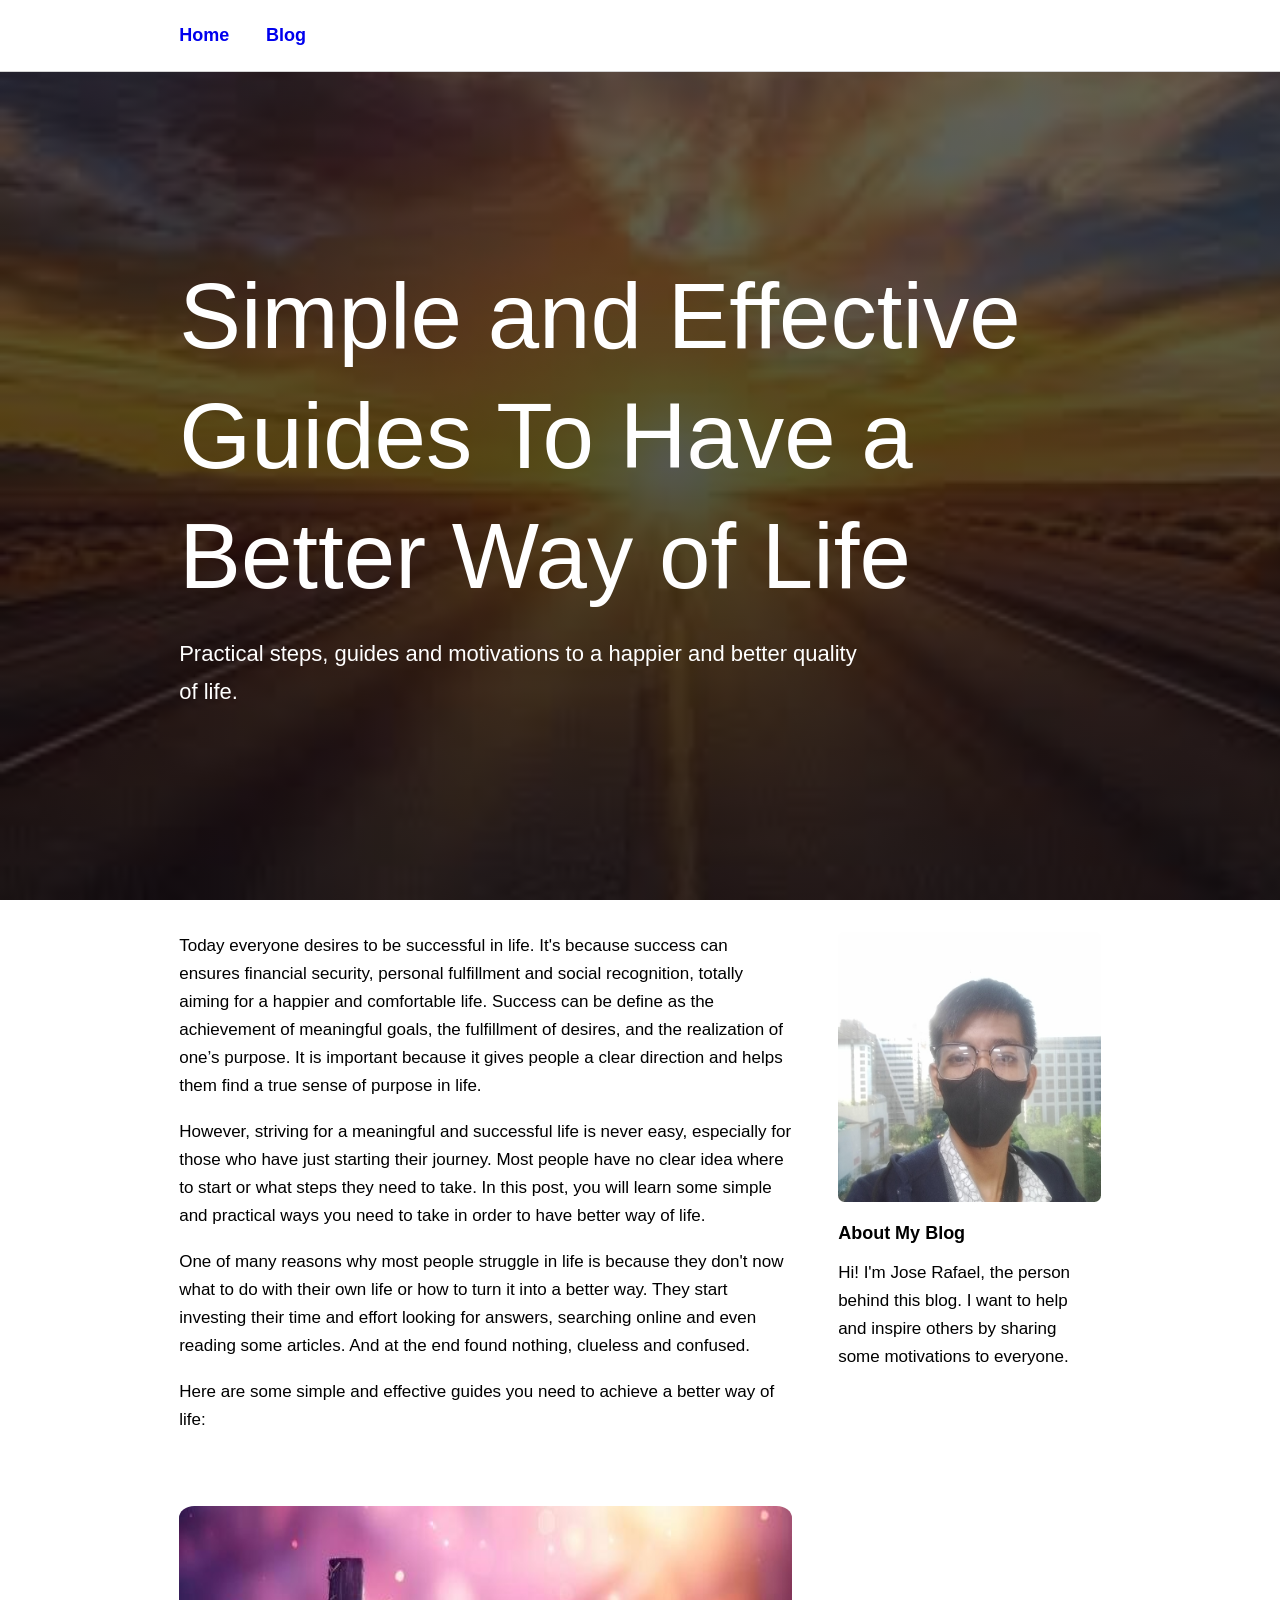
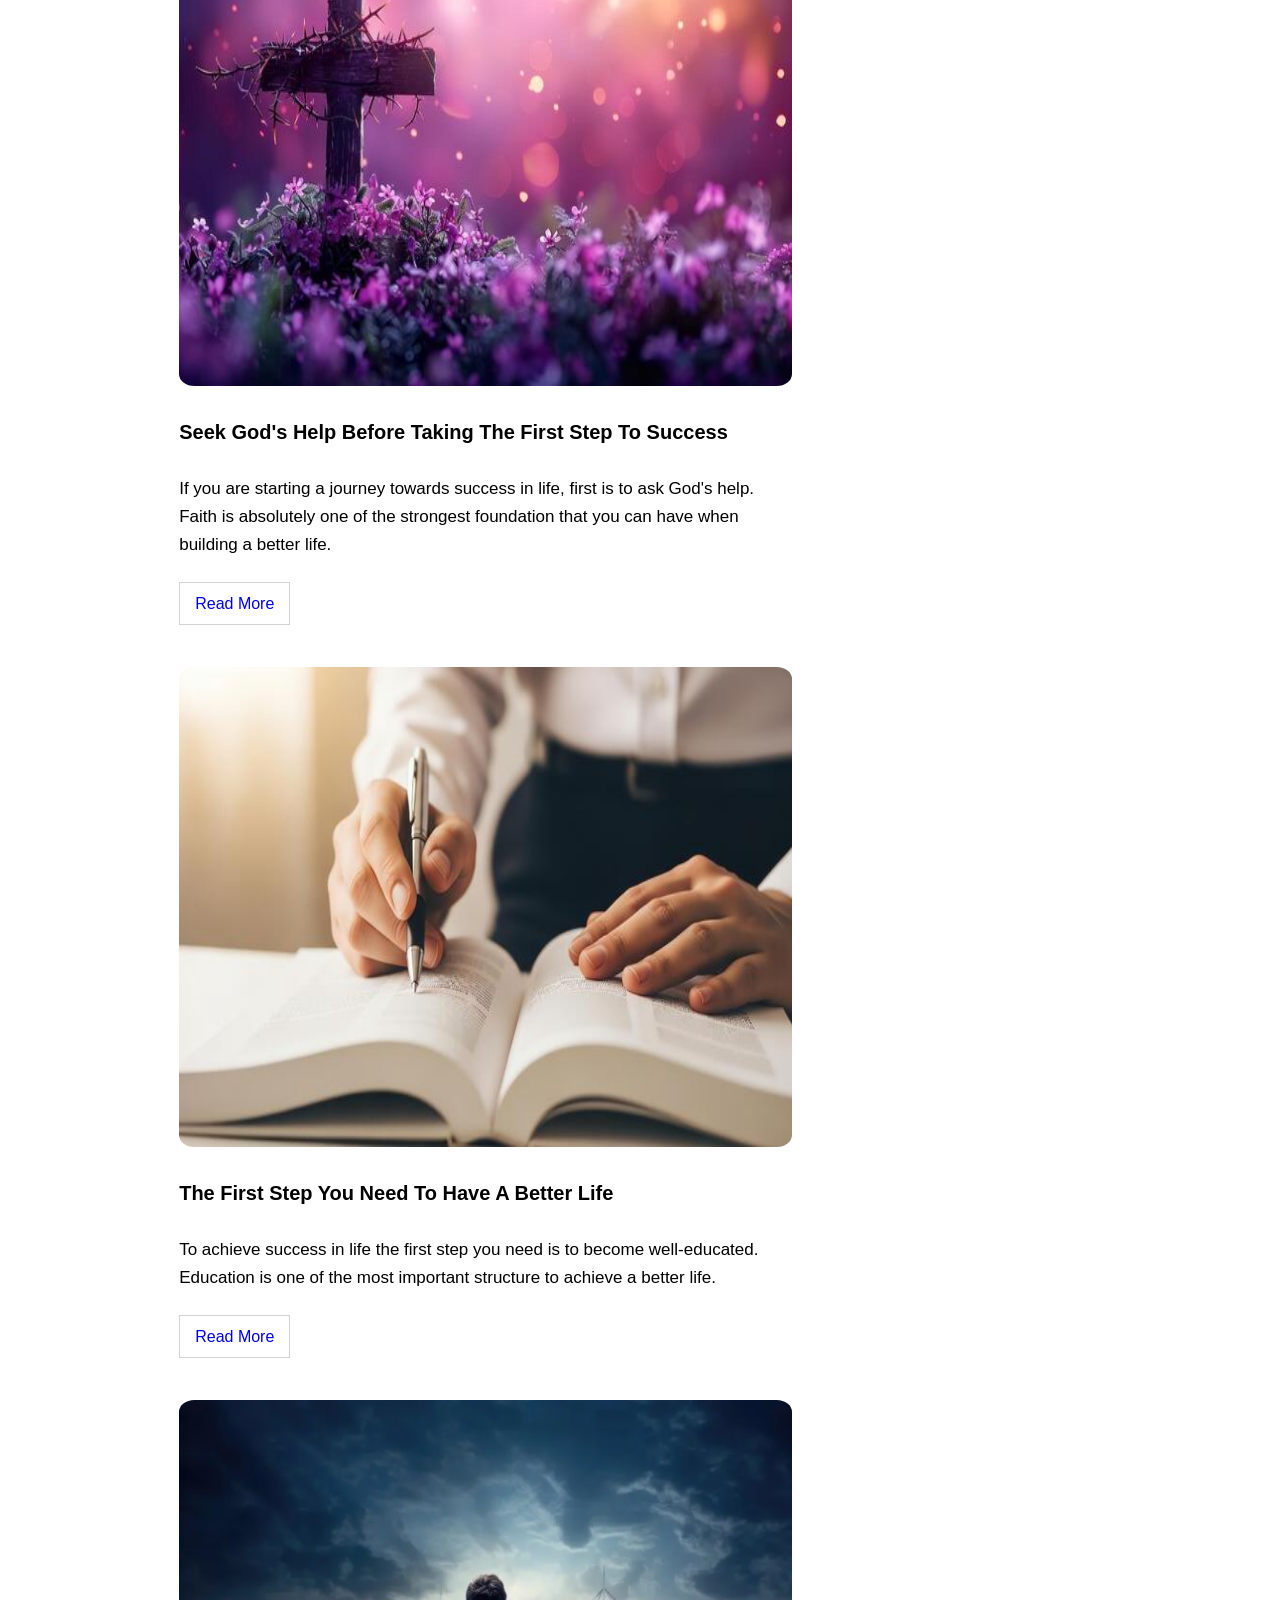
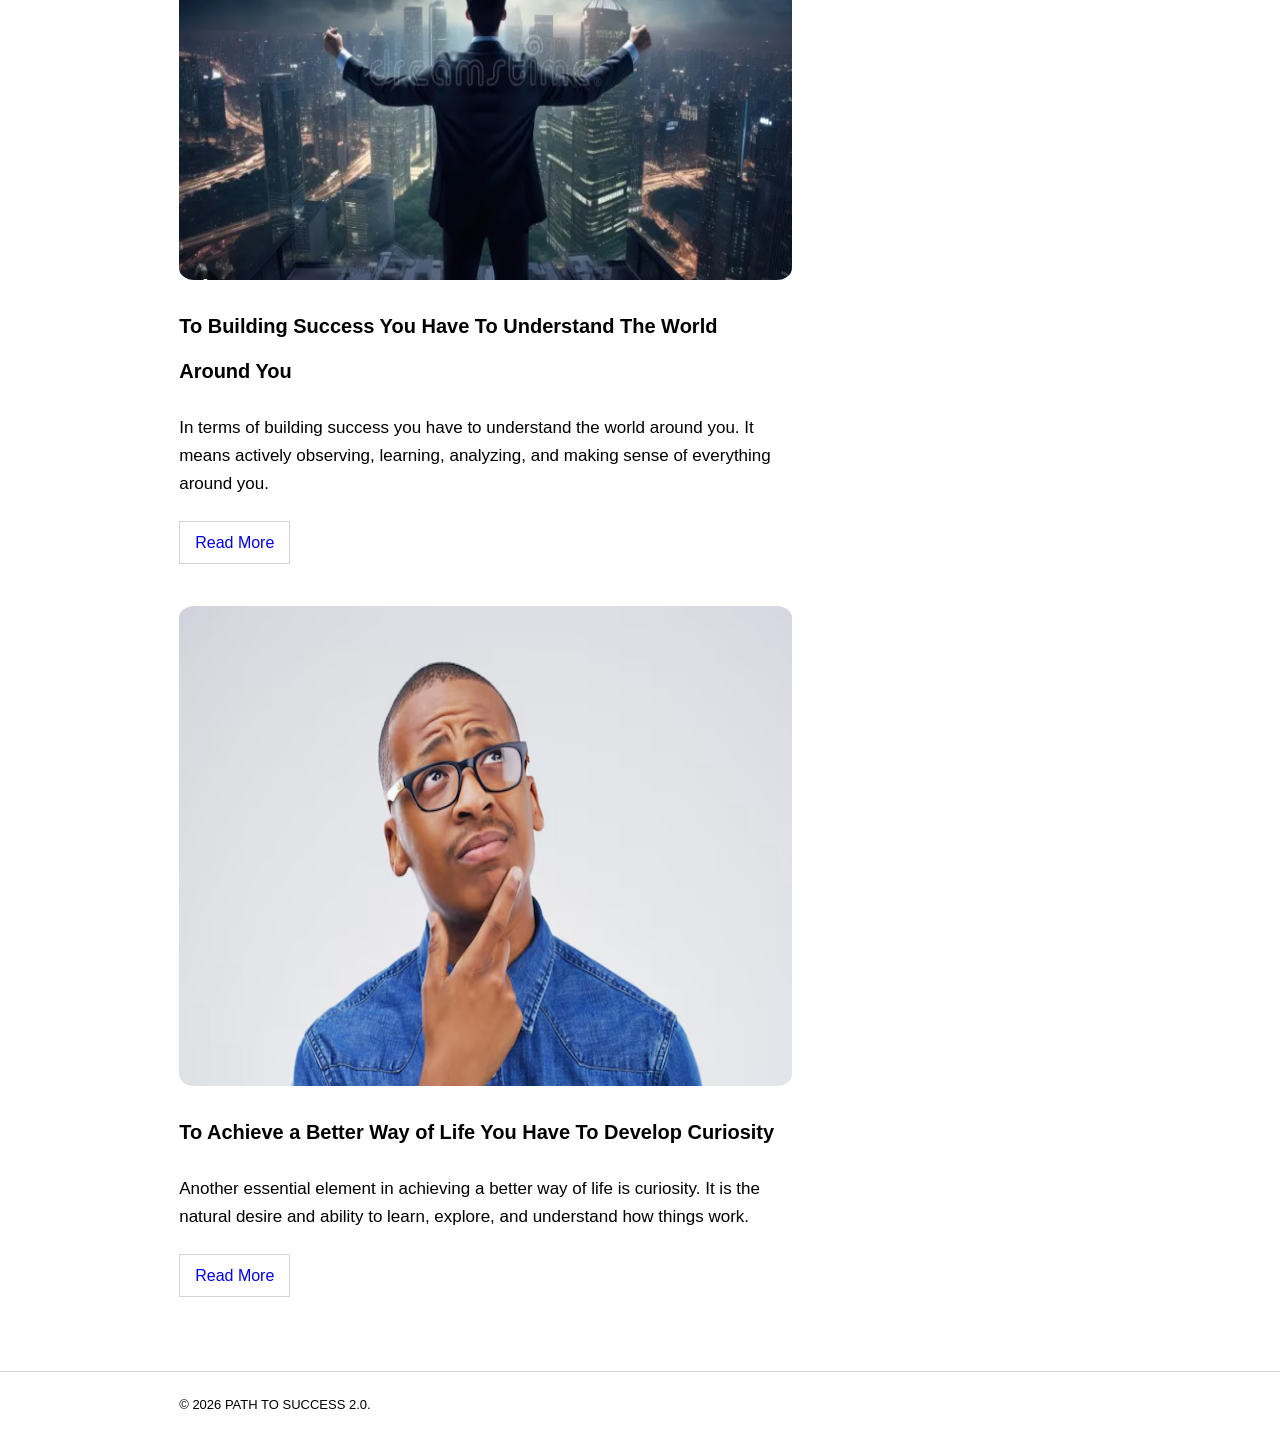
==== commit 2490e6a7: "Add files via upload" ====
--- a/index.html
+++ b/index.html
@@ -39,7 +39,7 @@
 
 				<br>
 
-				<p>One of many reasons why most people struggle in life is because they don't now what to do with their own life or how to turn their small effort into a better way of living. They start investing their time and effort looking for answers, searching online and even reading some articles. And at the end found nothing, clueless and confused.</p>
+				<p>One of many reasons why most people struggle in life is because they don't now what to do with their own life or how to turn it into a better way. They start investing their time and effort looking for answers, searching online and even reading some articles. And at the end found nothing, clueless and confused.</p>
 
 				<br>
 
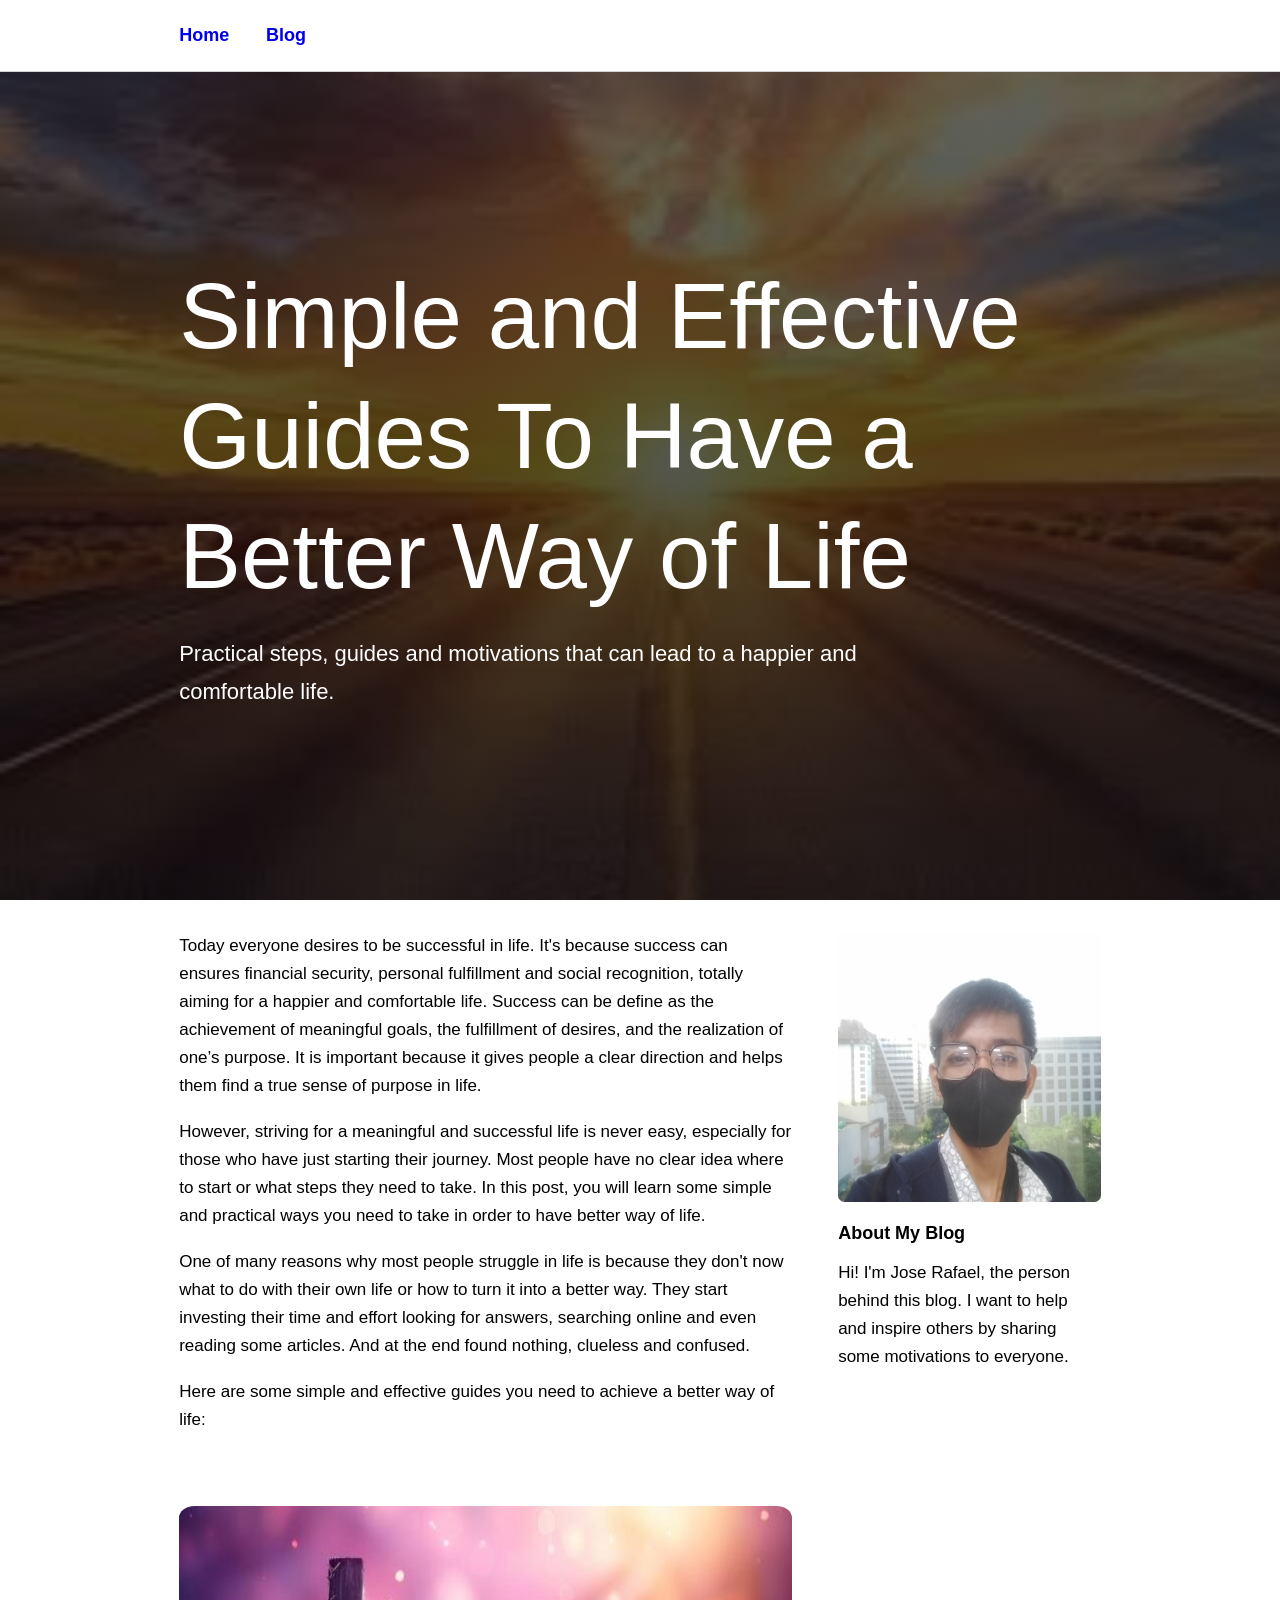
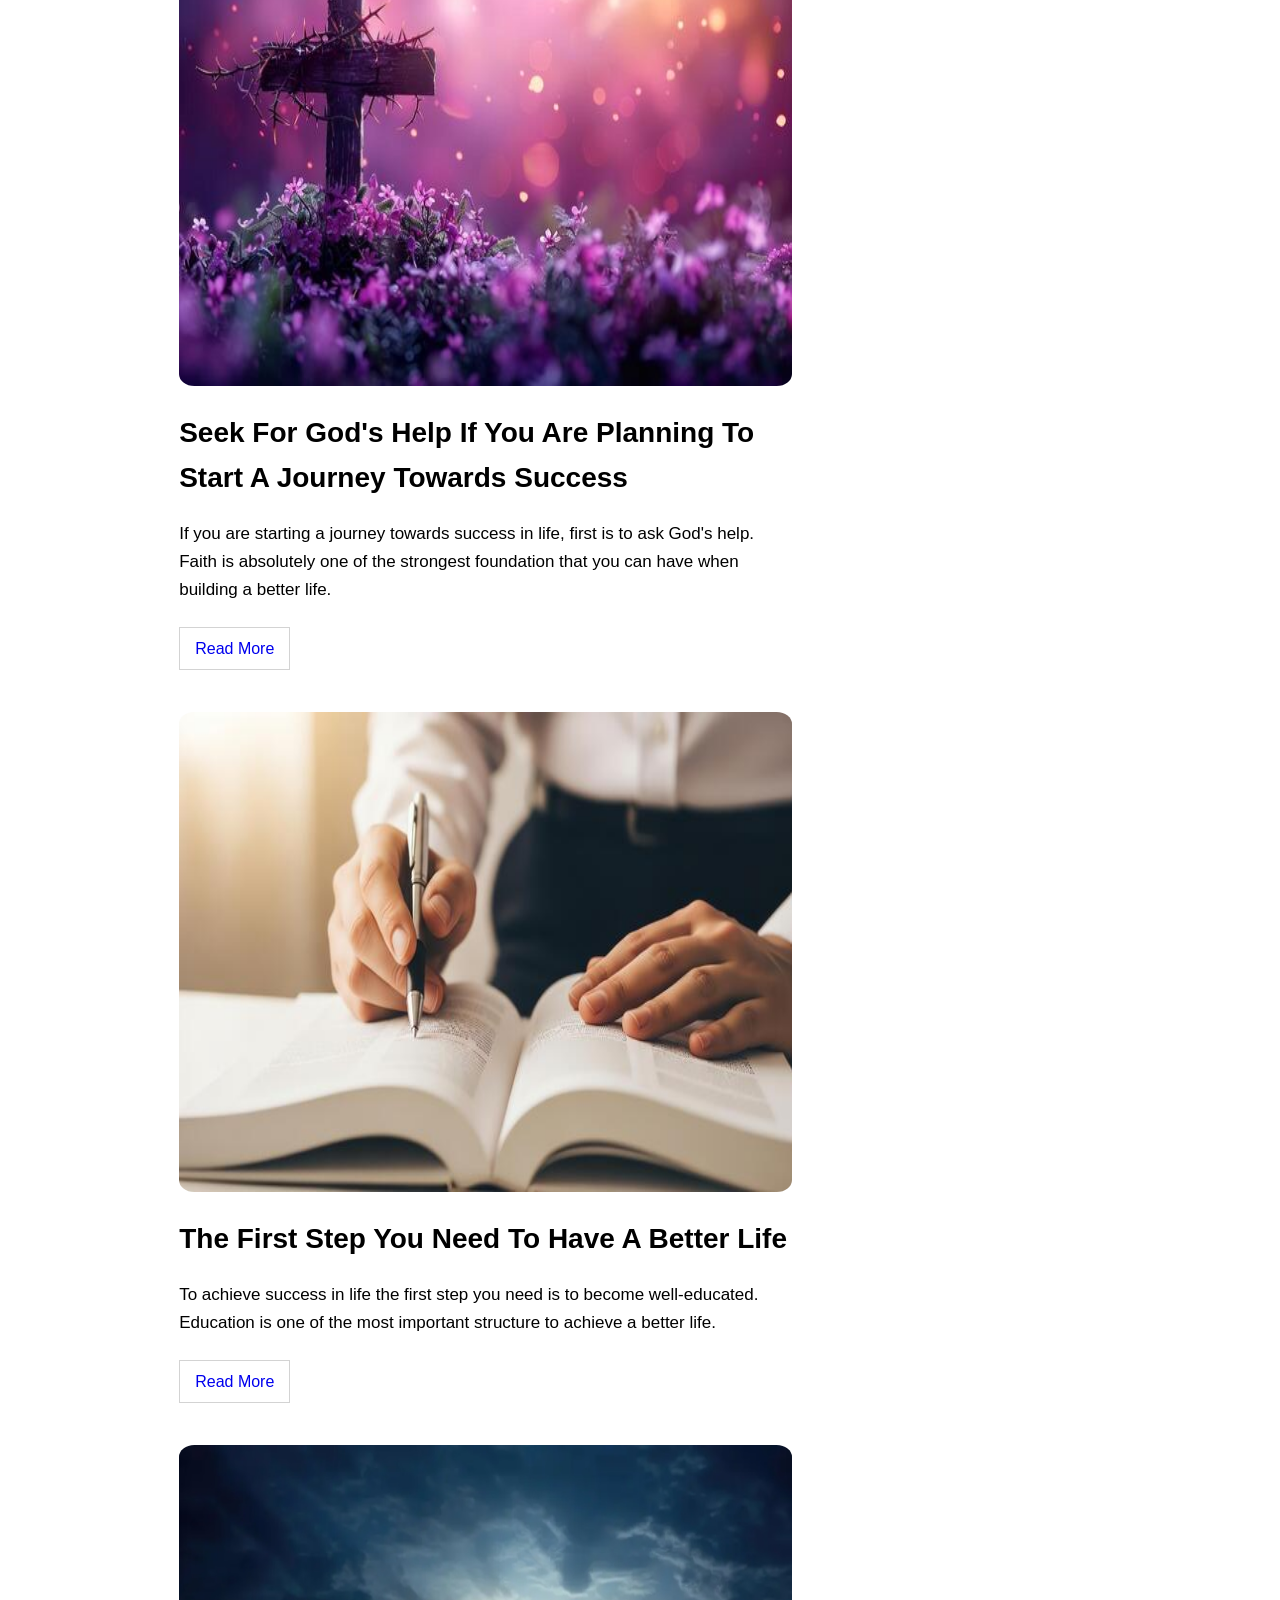
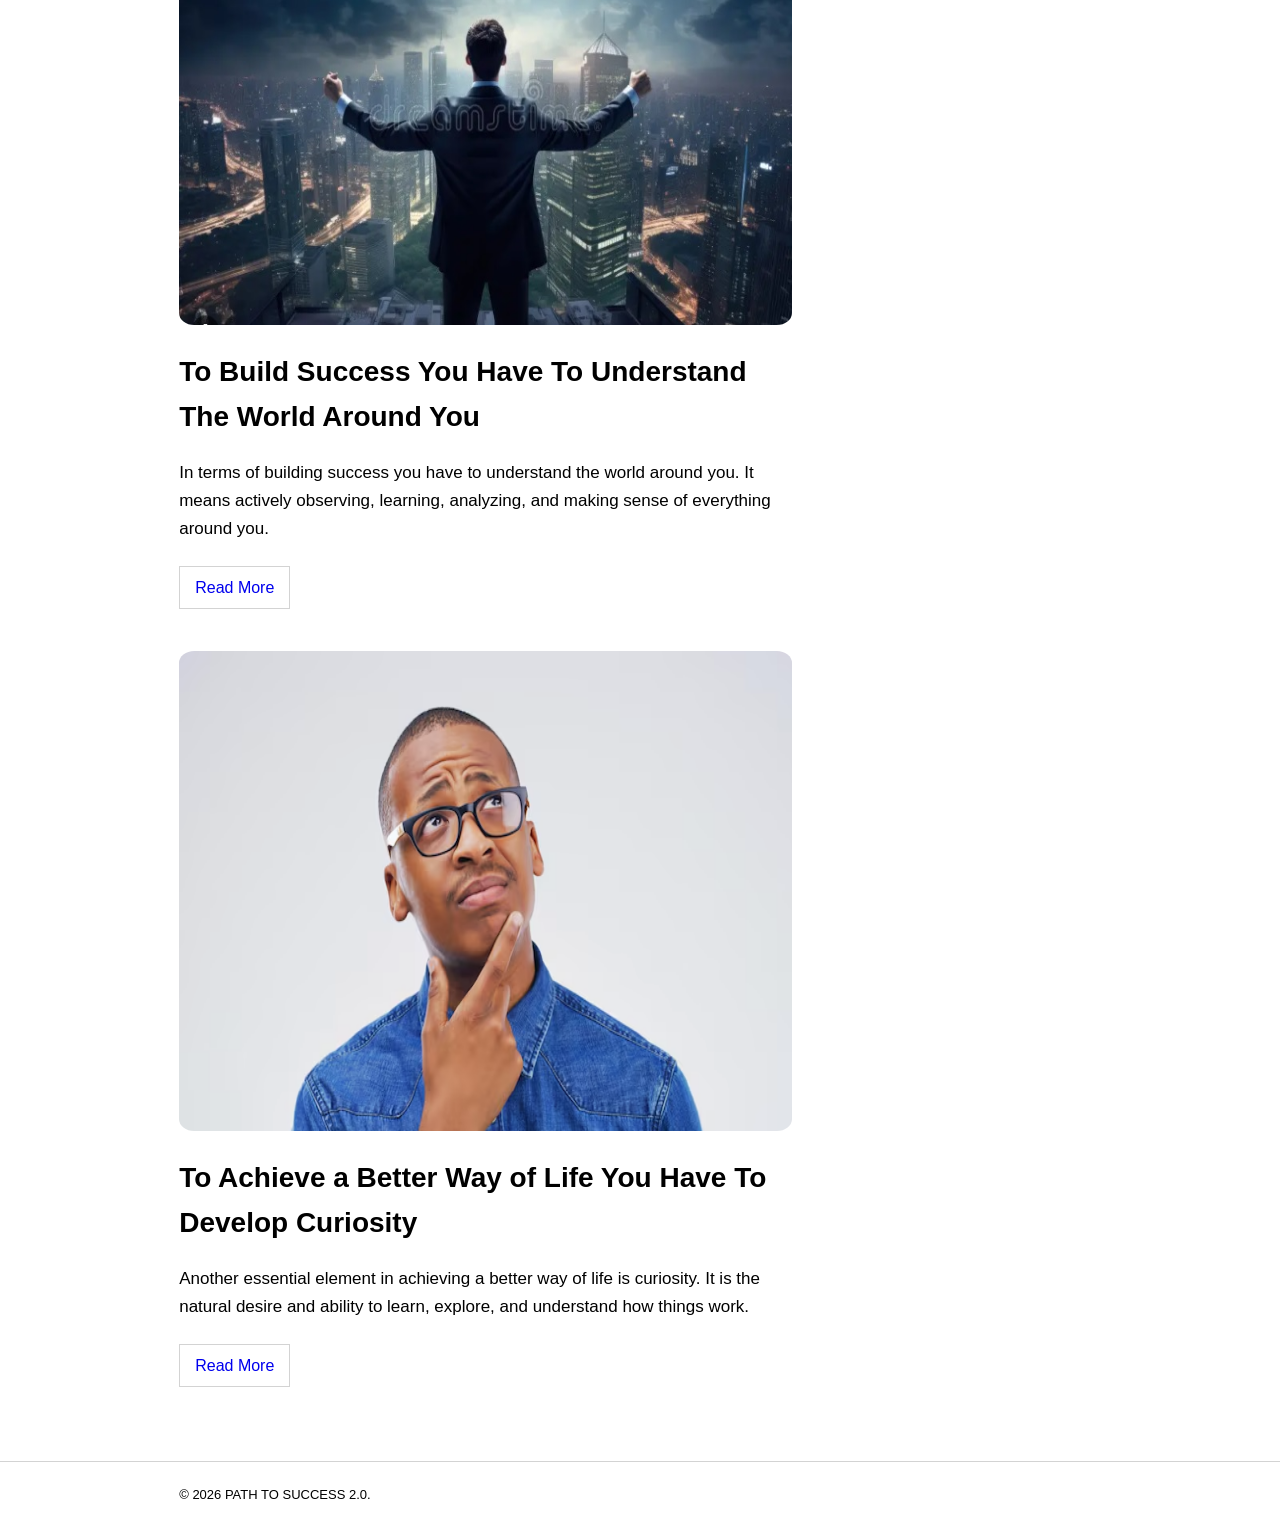
==== commit 159b7bf8: "Add files via upload" ====
--- a/index.html
+++ b/index.html
@@ -22,7 +22,7 @@
 			<div class="main-headings">
 				<div class="text-box">
 					<h1>Simple and Effective Guides To Have a Better Way of Life</h1>
-						<p>Practical steps, guides and motivations to a happier and better quality <br> of life.</p>
+						<p>Practical steps, guides and motivations that can lead to a happier and <br> comfortable life.</p>
 				</div>
 			</div>
 		</div>
@@ -48,7 +48,7 @@
 					<br><br><br><br>
 
 				<img src="faith7.png" id="seek-gods-help-before-taking-the-first-step-to-success">
-					<h2>Seek God's Help Before Taking The First Step To Success</h2>
+					<h2>Seek For God's Help If You Are Planning To Start A Journey Towards Success</h2>
 						<p>If you are starting a journey towards success in life, first is to ask God's help. Faith is absolutely one of the strongest foundation that you can have when building a better life.</p><br><br>
 							<a href="seek-gods-help-before-taking-the-first-step-to-success.html" target="_blank">Read More</a>
 
@@ -62,7 +62,7 @@
 						<br><br><br><br>
 
 				<img src="successful-man-looking-at-the-city.jpg" id="in-terms-of-building-success-you-have-to-understand-the-world-around-you">
-					<h2>To Building Success You Have To Understand The World Around You</h2>	
+					<h2>To Build Success You Have To Understand The World Around You</h2>	
 						<p>In terms of building success you have to understand the world around you. It means actively observing, learning, analyzing, and making sense of everything around you.</p><br><br>
 							<a href="in-terms-of-building-success-you-have-to-understand-the-world-around-you.html" target="_blank">Read More</a>
 
--- a/style1.css
+++ b/style1.css
@@ -75,7 +75,7 @@
 	border-radius: 2.5%;
 }
 .container-1 .columns .main h2{
-	font-size: 20px;
+	font-size: 28px;
 	margin: 20px 0px;
 	line-height: 45px;
 }
@@ -200,7 +200,7 @@
 		width: 100%;
 	}
 	.container-1 .columns .main img{
-		height: 250px;
+		height: 200px;
 	}
 	.container-1 .columns .main h2{
 		font-size: 23px;
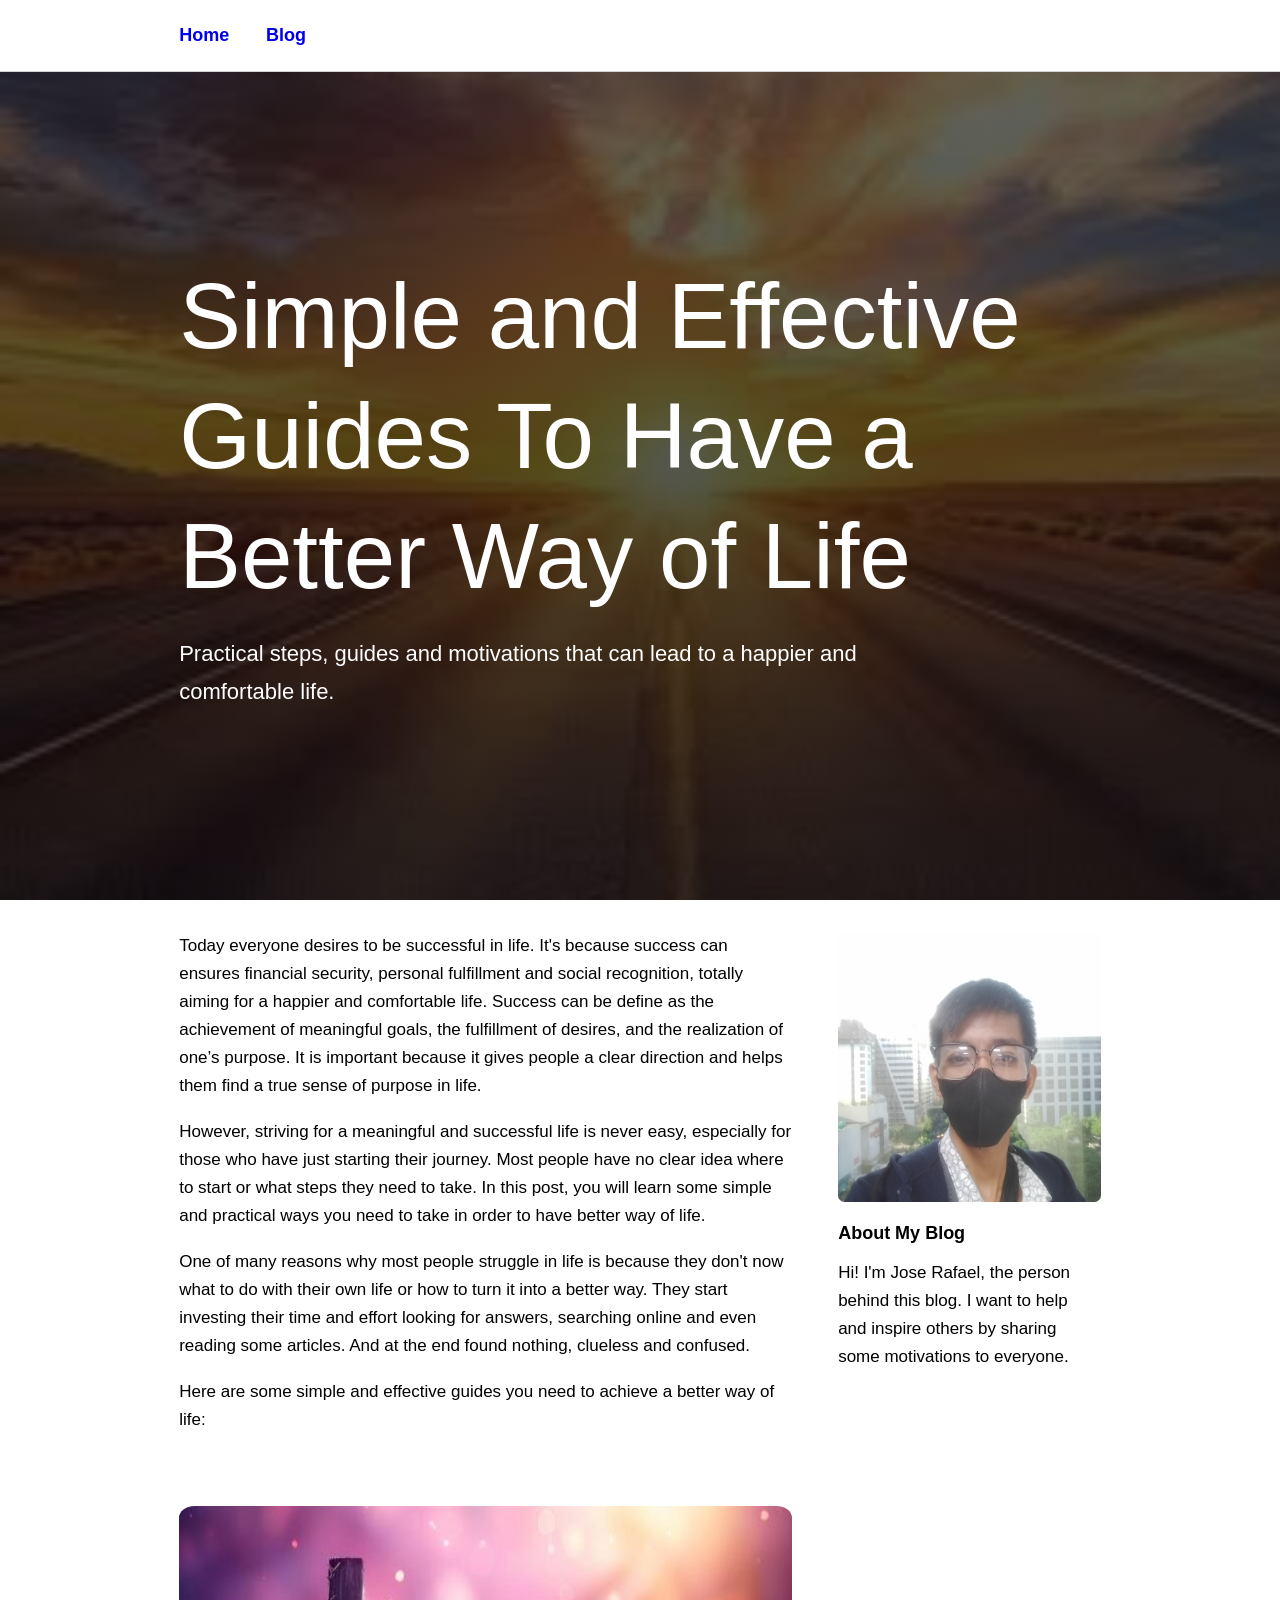
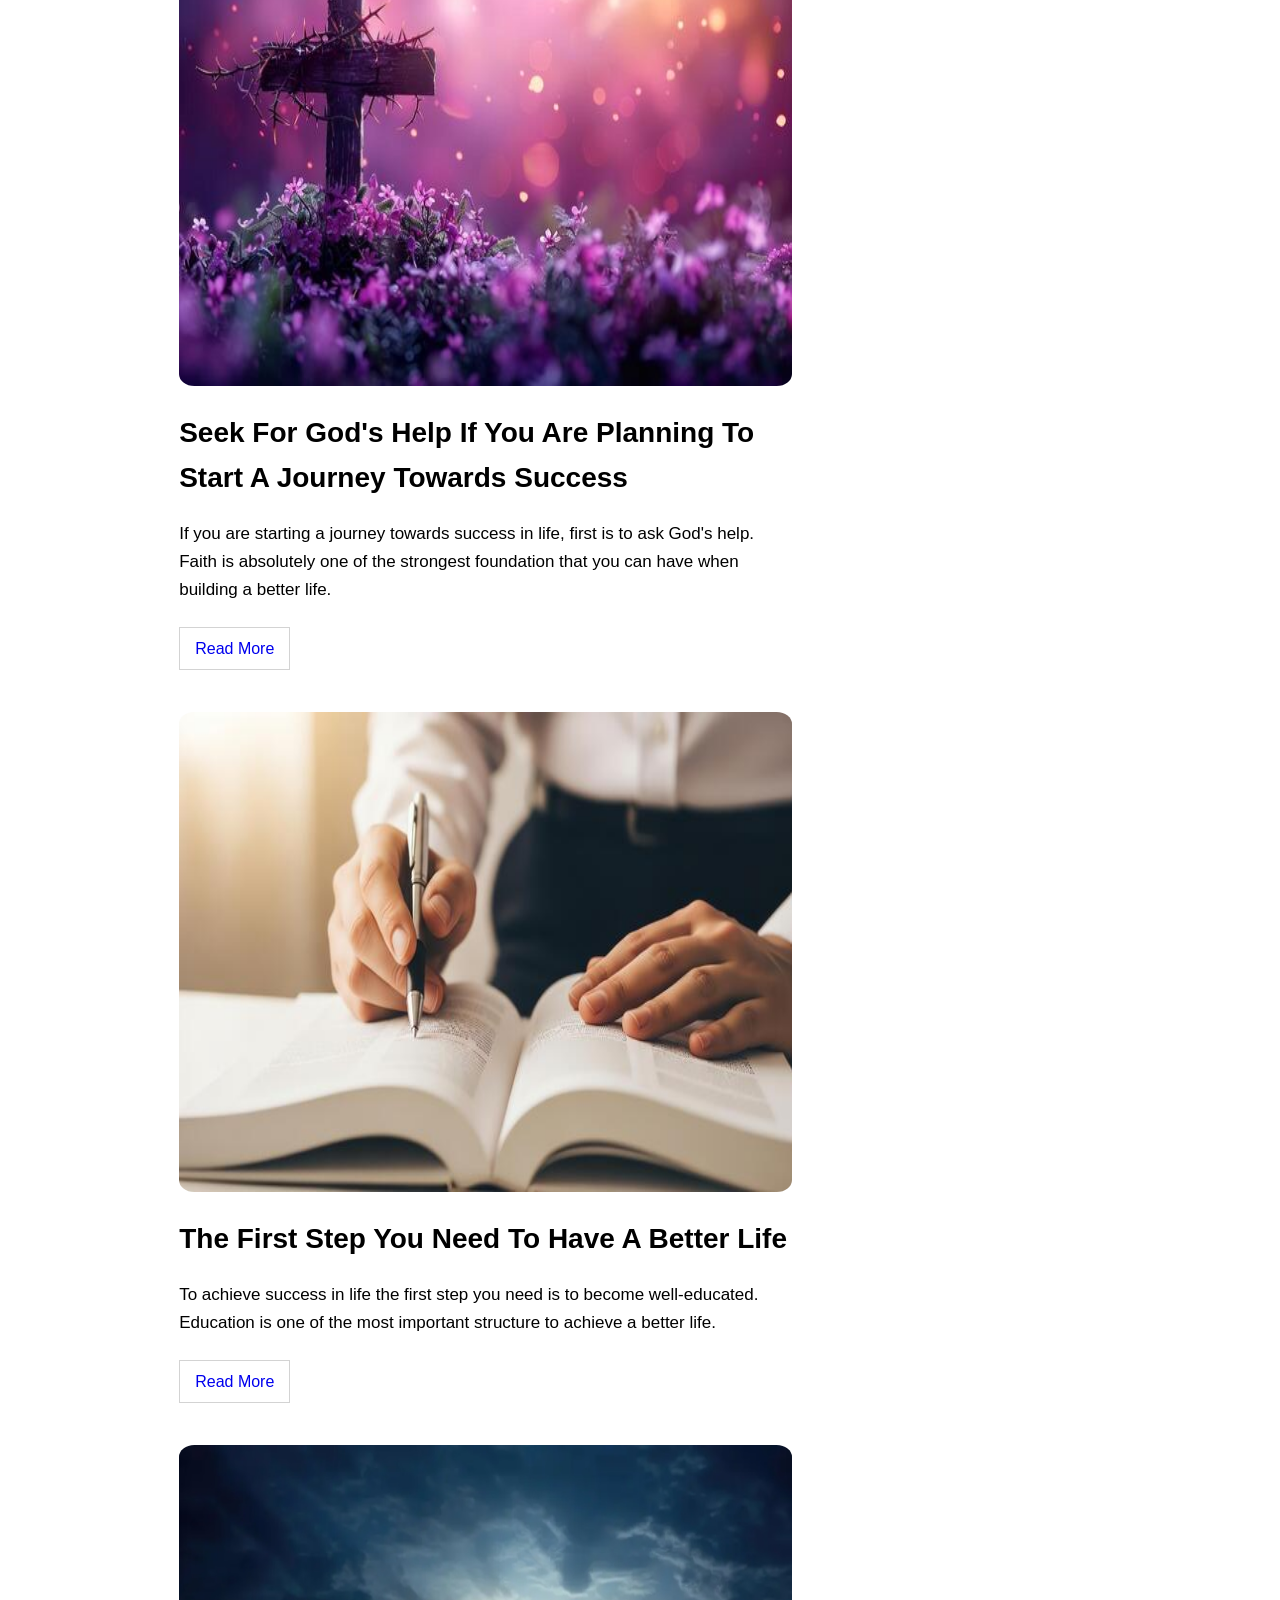
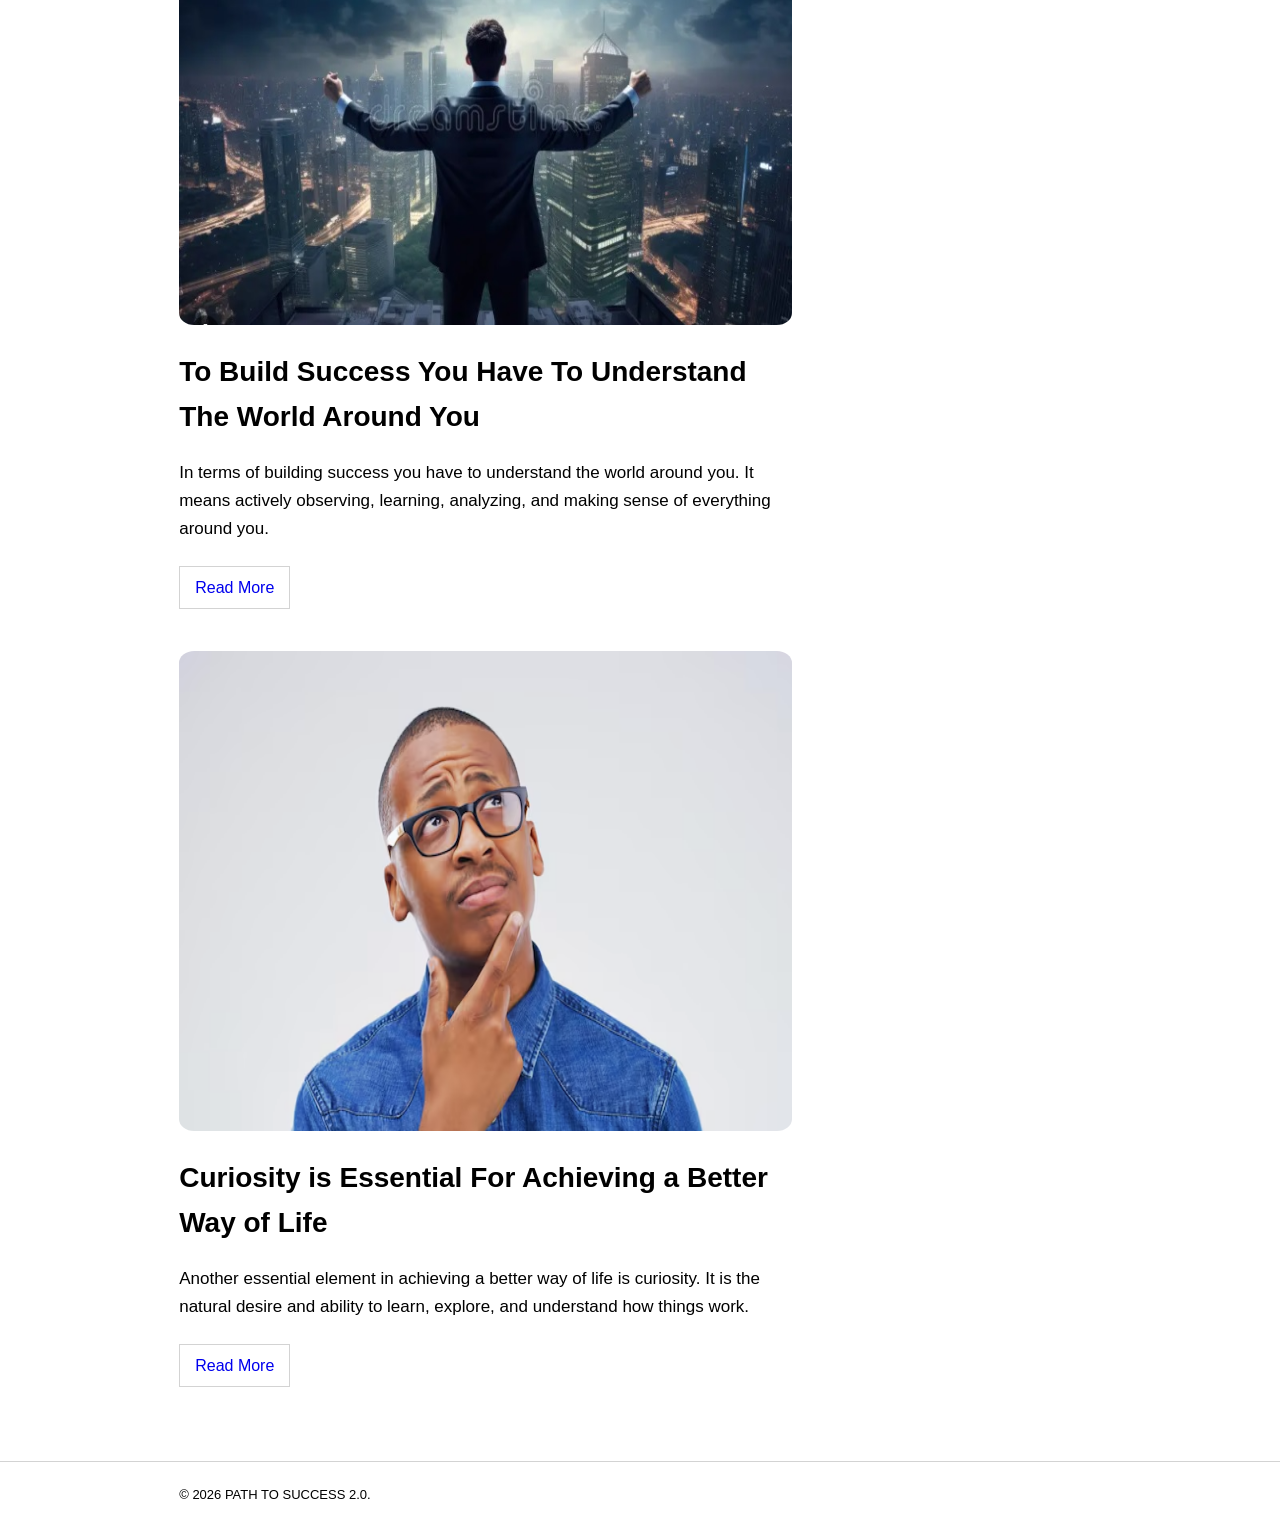
==== commit 930c3152: "Fix HTML formatting and structure" ====
--- a/index.html
+++ b/index.html
@@ -3,7 +3,7 @@
 <head>
 	<meta charset="utf-8">
 	<meta name="viewport" content="width=device-width, initial-scale=1">
-	<title>Simple and Effective Ways To Have A Better Way of Life</title>
+	<title>Simple and Effective Guides To Have A Better Way of Life</title>
 	<link rel="stylesheet" type="text/css" href="style1.css">
 	<link rel="icon" type="image/x-icon" href="favicon.ico">
 </head>
@@ -69,7 +69,7 @@
 						<br><br><br><br>
 
 				<img src="curious-man1.png" id="develop-curiosity-to-achieve-success-in-life">
-					<h2>To Achieve a Better Way of Life You Have To Develop Curiosity</h2>	
+					<h2>Curiosity is Essential For Achieving a Better Way of Life</h2>	
 						<p>Another essential element in achieving a better way of life is curiosity. It is the natural desire and ability to learn, explore, and understand how things work.</p><br><br>
 							<a href="develop-curiosity-to-achieve-success-in-life.html" target="_blank">Read More</a>
 
@@ -92,4 +92,4 @@
 		</div>
 	</footer>
 </body>
-</html>+</html>
